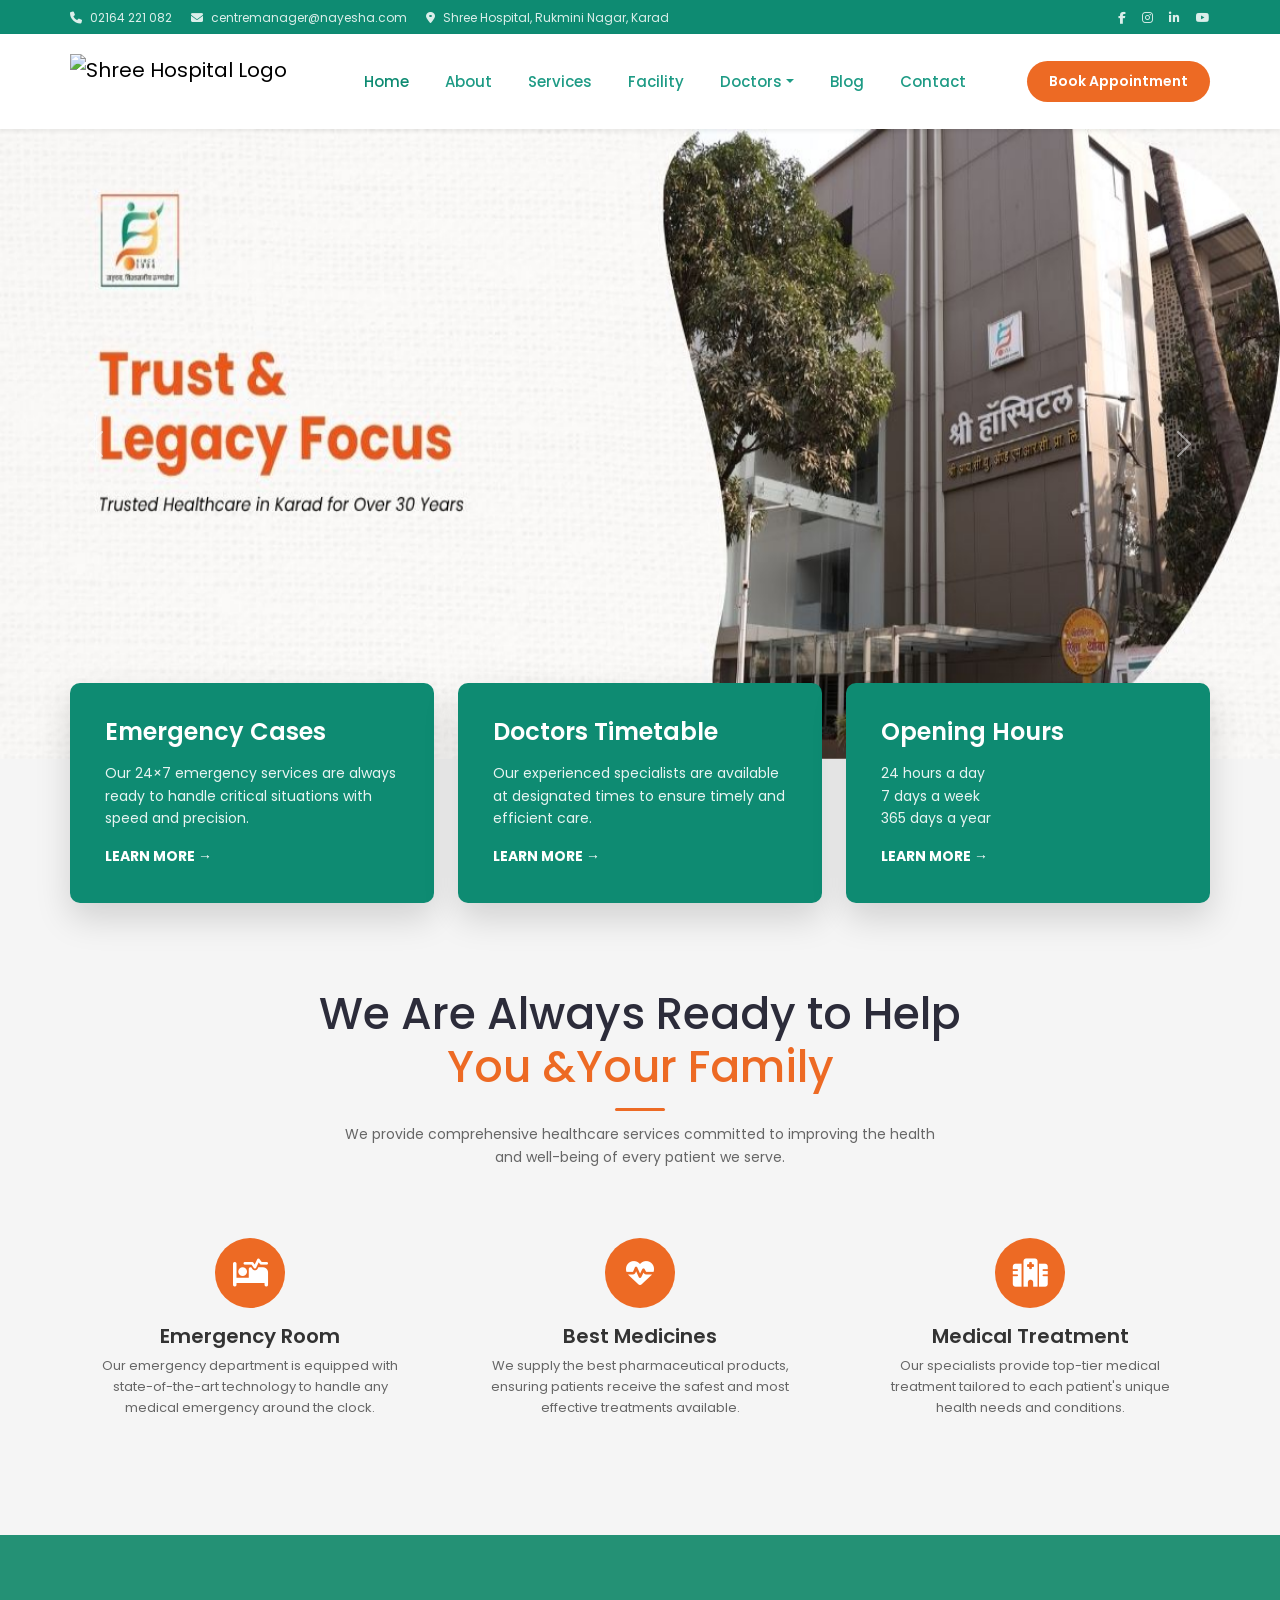
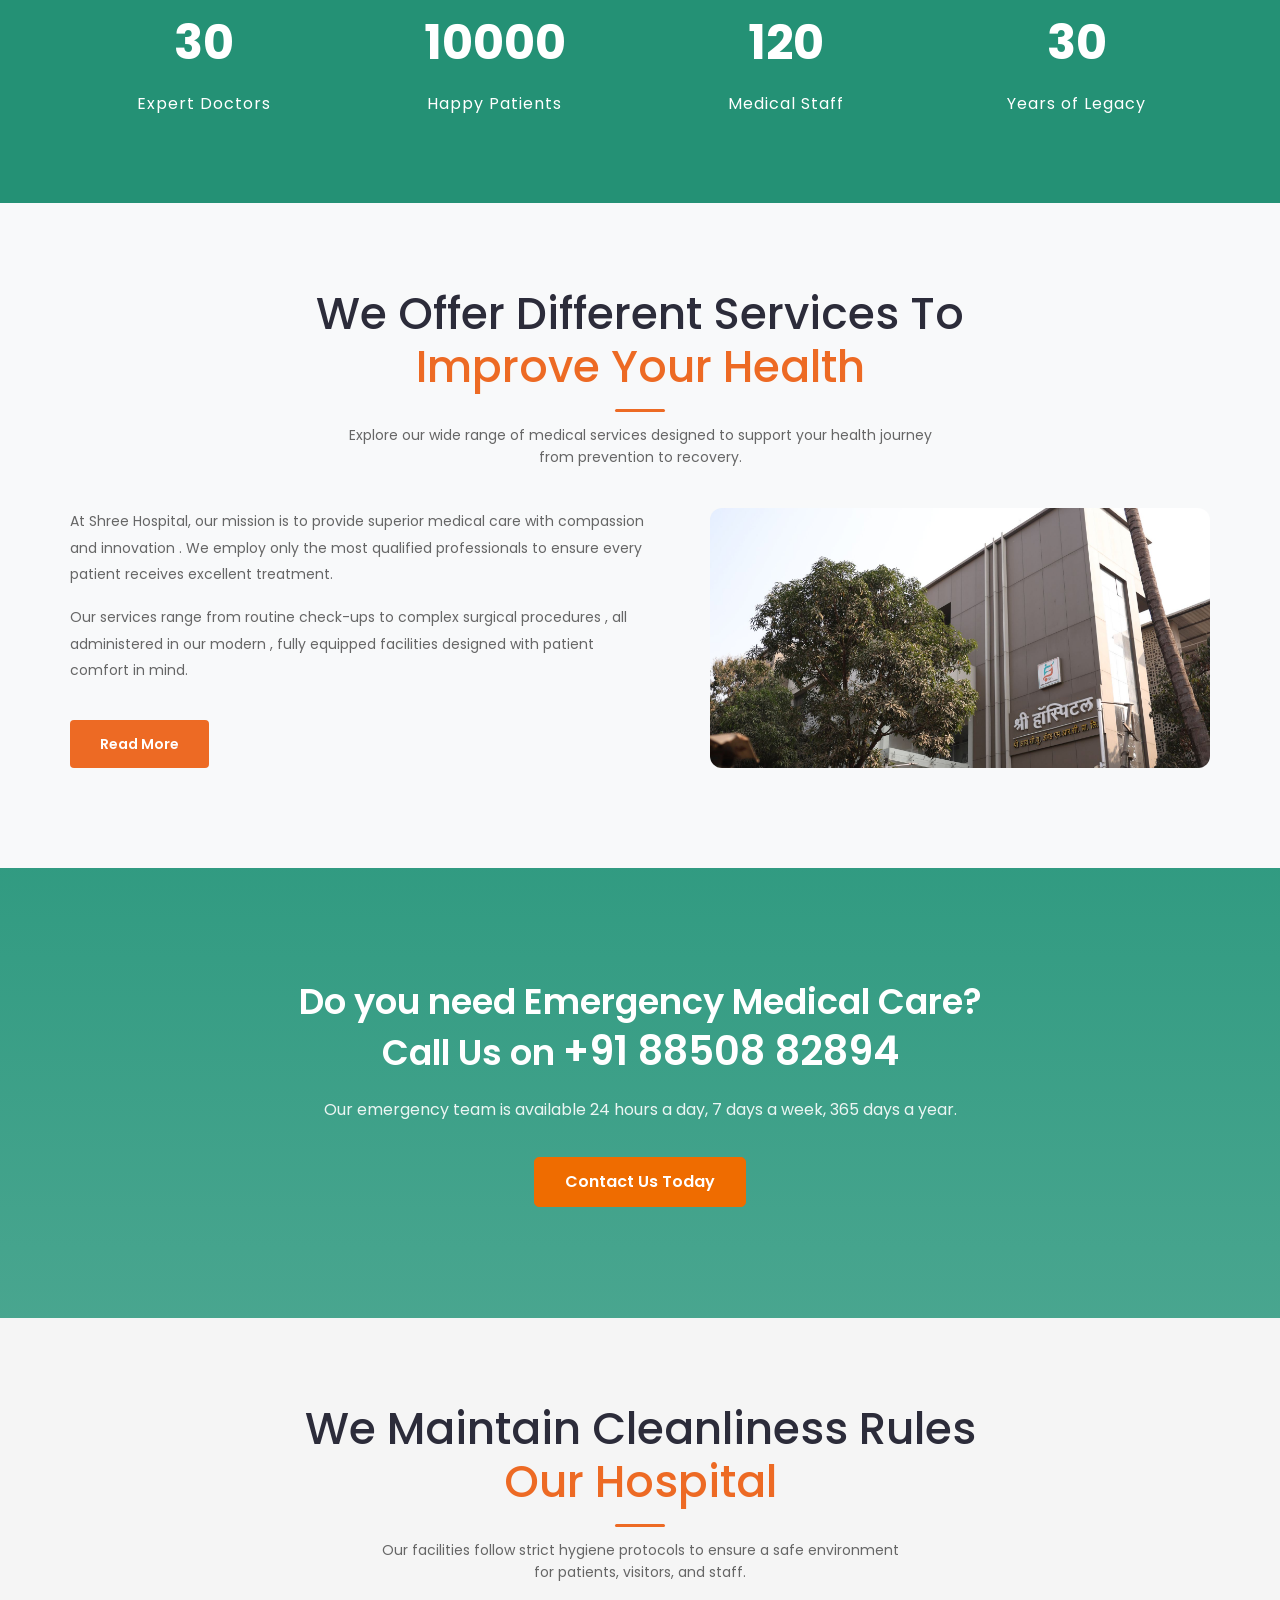
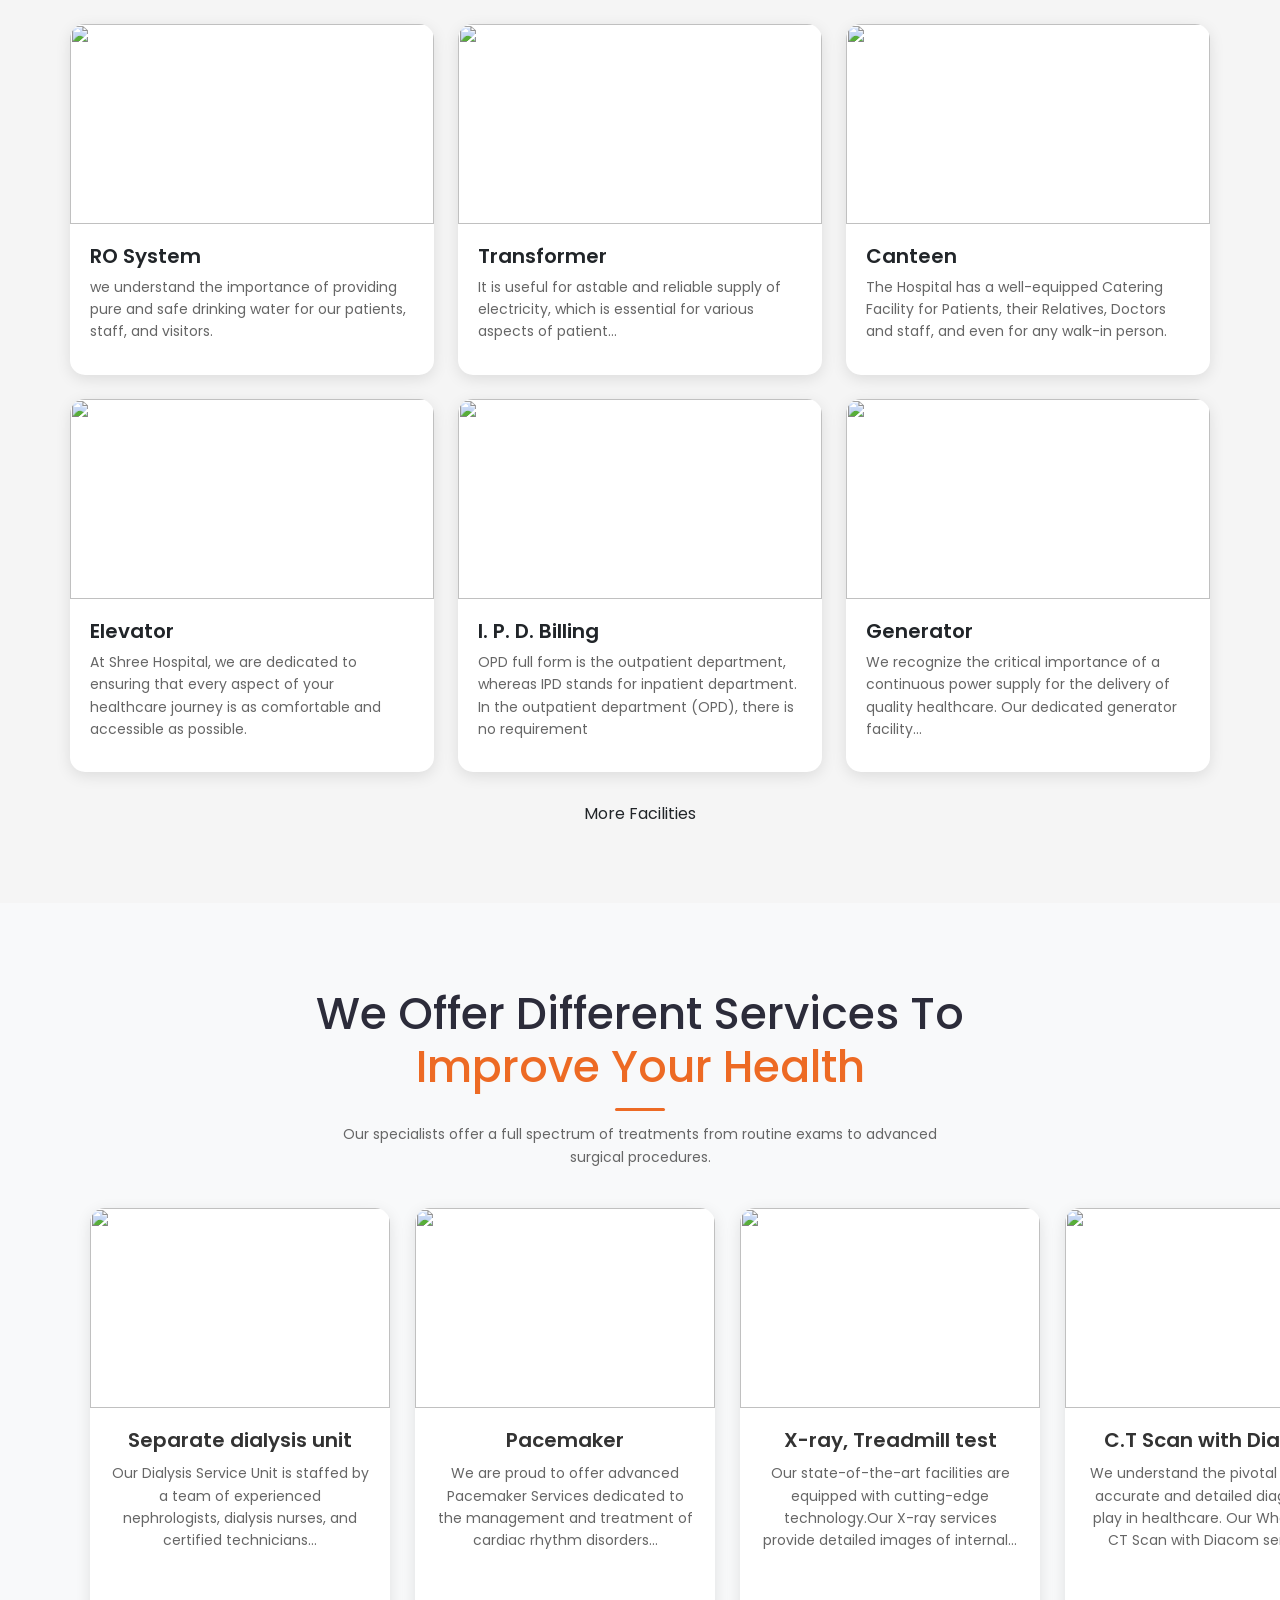
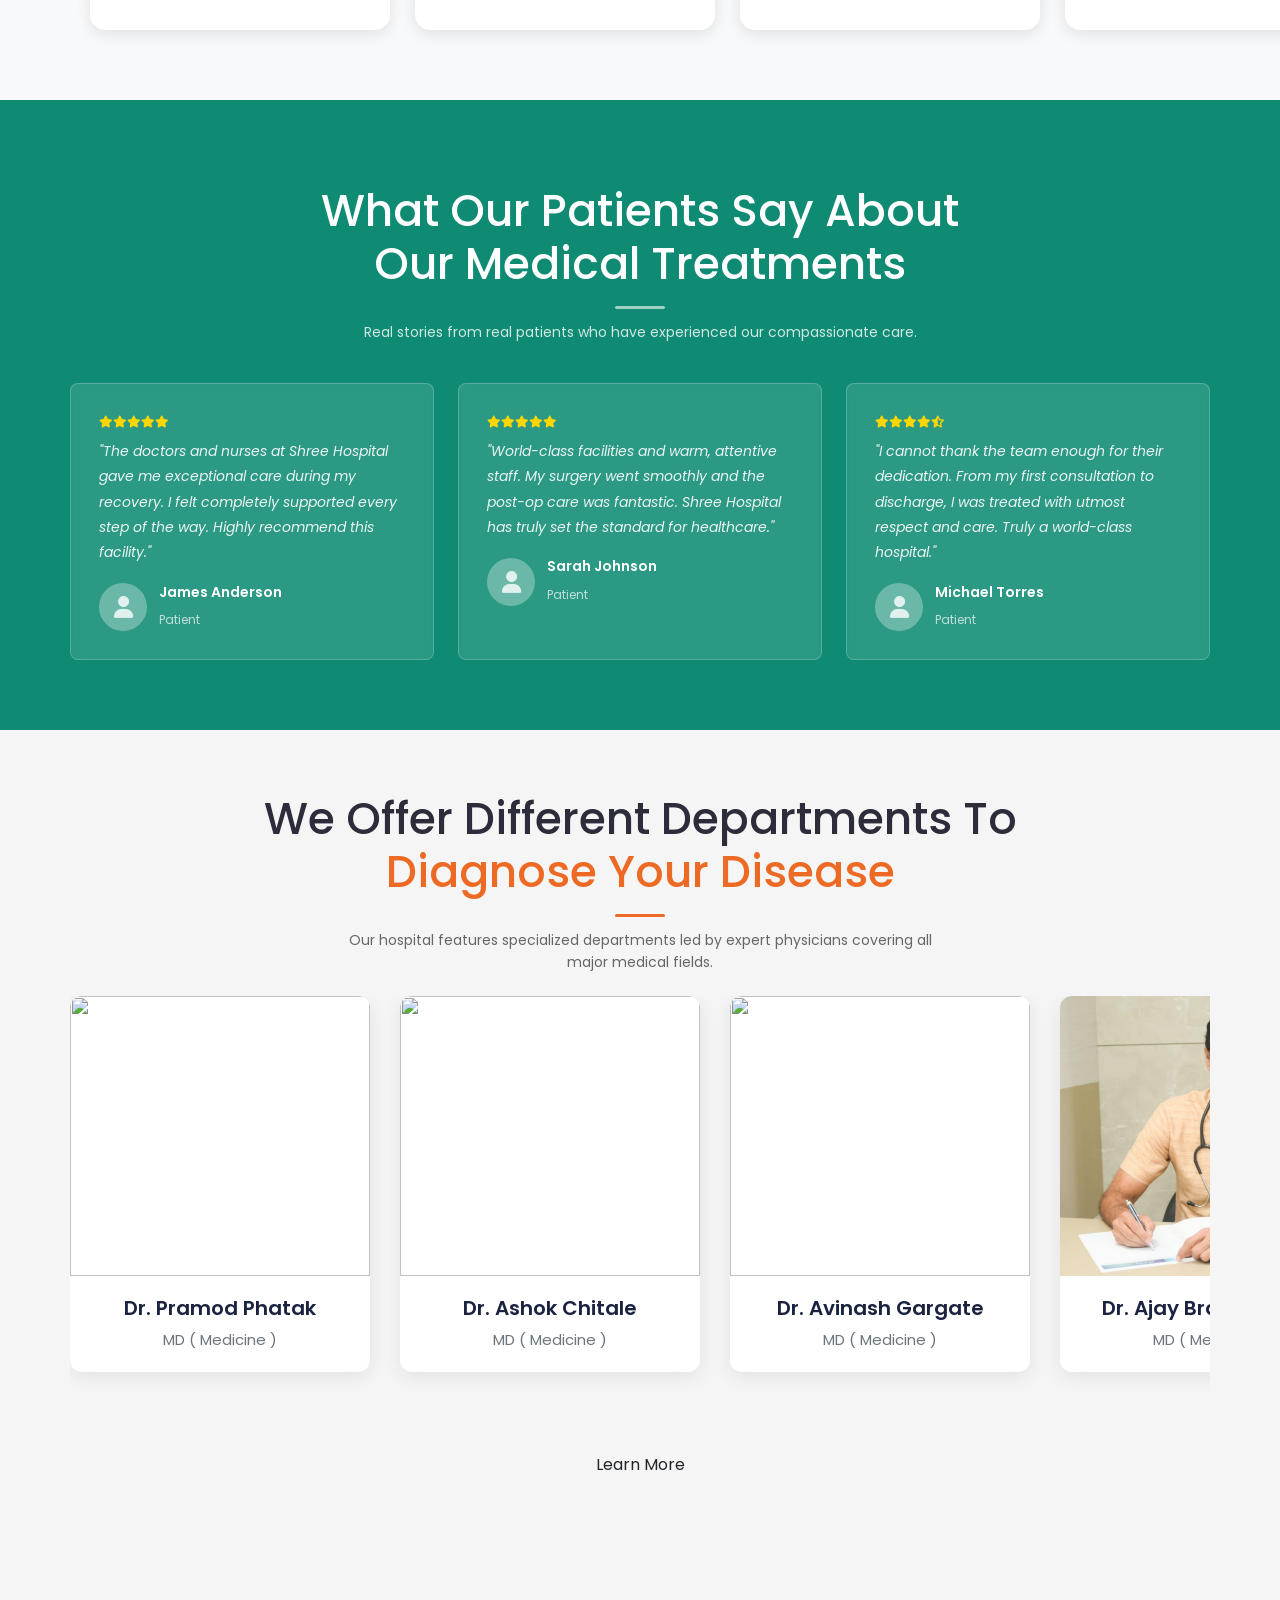
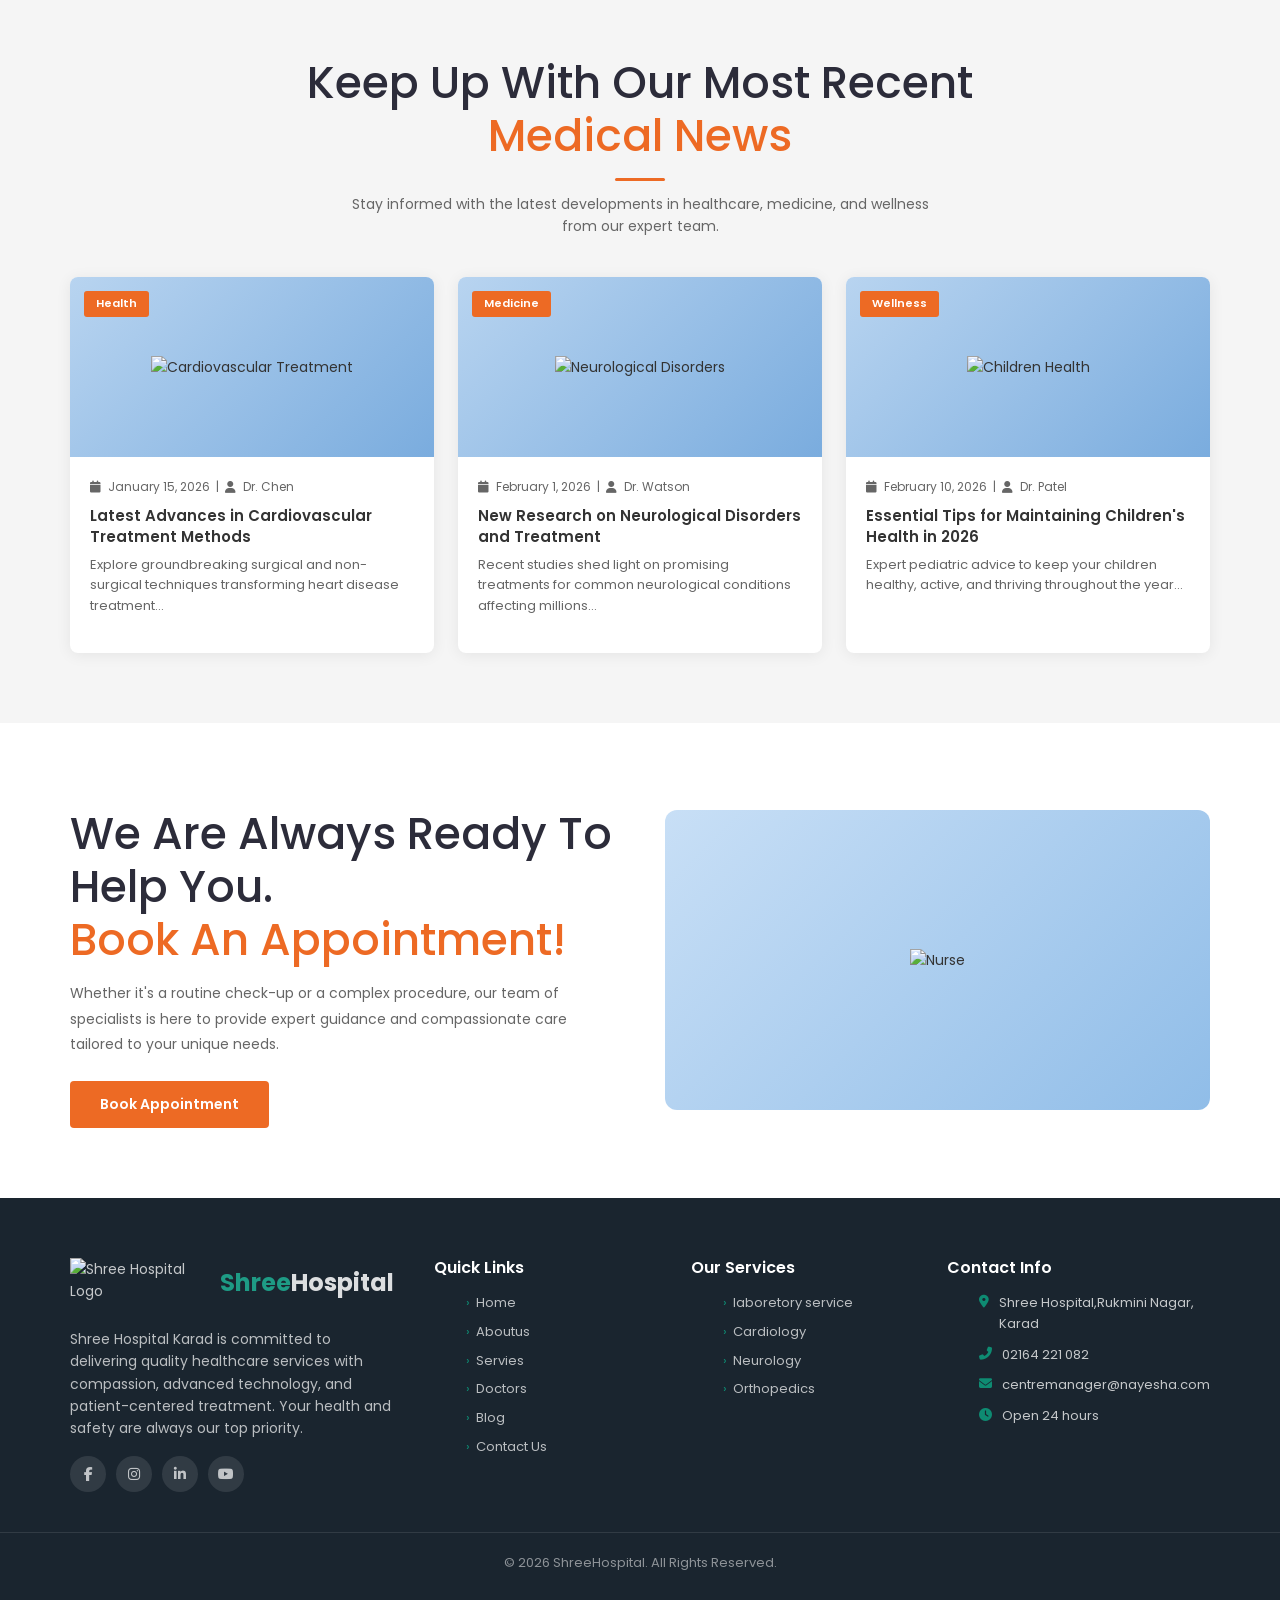
==== index.html @ 48bb55ca "Add files via upload" ====
﻿

<!DOCTYPE html>
<html lang="en">
<head>
<meta charset="UTF-8">
<meta name="viewport" content="width=device-width, initial-scale=1.0">
<title>Shree Hospital-karad</title>
<link href="https://fonts.googleapis.com/css2?family=Poppins:wght@300;400;500;600;700;800&display=swap" rel="stylesheet">
<link rel="stylesheet" href="https://cdnjs.cloudflare.com/ajax/libs/font-awesome/6.4.0/css/all.min.css">
<link href="https://cdn.jsdelivr.net/npm/bootstrap@5.3.2/dist/css/bootstrap.min.css" rel="stylesheet">
<link rel="stylesheet" href="navbar.css">
<style>
   *, *::before, *::after { box-sizing: border-box; margin: 0; padding: 0; }
  
  :root {
    --blue: #1e88e5;
    --blue-dark: #1565c0;
    --blue-light: #2196f3;
    --blue-pale: #e3f2fd;
    --text: #333;
    --text-light: #666;
    --white: #fff;
     --orange: #ed6a24;
    --green:#0e8b72;
  }

  body { 
   font-family: 'Poppins', sans-serif;  
    color: var(--text); 
    font-size: 14px;
     line-height: 1.6;
     }
  a {
     text-decoration: none; 
     color: inherit; 
    }
  img { 
    max-width: 100%;
     display: block; 
    }
  /* navbar styles in navbar.css */
  .container { 
    max-width: 1180px; 
    margin: 0 auto; 
    padding: 0 20px; 
  }
.hero-image img{
  width: 100%;
  max-width: 520px;
  display: block;
}

/* Responsive */
@media screen and (max-width: 600px) {
    nav { display: none; }
    .hero { font-size: 18px; }
  }
.carousel-caption{
    display: flex;
    justify-content: center;
    margin: 10px auto;
    top: 40%;
    left: 20%;

}
  /* ---- HERO ---- */
  .hero { 
    height: 90vh;
   /* background:url("WhatsApp Image 2026-02-20 at 1.02.39 PM.webp")center/cover no-repeat;;*/
    padding: 80px 0 0;
     overflow: hidden;
     
     }
  .hero .container {
     display: flex; 
     align-items: center;
      gap: 40px; 
    }
  .hero-text { 
    flex: 1; 
  }
  .hero-text h1 {
    
      font-size: 42px; 
      font-weight: 700;

       line-height: 1.2;
        color: #1a1a2e;
         margin-bottom: 16px;
         }
  .hero-text h1 span {
     color: #ed6a24;
     }
  .hero-text p { 
    color: var(--text-light);
     font-size: 15px;
      margin-bottom: 30px; 
      line-height: 1.8;
     }
  .hero-btns {
     display: flex;
      gap: 14px; 
    }
  .btn-primary {
     background: #ed6a24;
      color: var(--white); 
      padding: 13px 30px; 
      border-radius: 4px;
       
       font-weight: 600; 
       font-size: 14px; 
       transition: background 0.2s;
        display: inline-block;
       }
  .btn-primary:hover {
     background: #ed6a24;
     }
  .btn-outline {
     border: 2px solid #ed6a24;
      color: #ed6a24; 
      padding: 11px 28px; 
      border-radius: 4px; 
      
      font-weight: 600;
       font-size: 14px;
        transition: all 0.2s; 
        display: inline-block; 
      }
  .btn-outline:hover { 
    background:#ed6a24;
     color: var(--white);
     }
  .hero-image { 
    flex: 1;
     display: flex; 
     justify-content: flex-end;
      align-items: flex-end;
     }
  .hero-image img {
     height: 480px;
      object-fit: contain; 
    }

   /* Hero Service Cards */
  .hero-cards {
     display: grid;
      grid-template-columns: repeat(4, 1fr);
       gap: 0;
        margin-top: 40px; 
      }
  .hero-card {
     background: var(--white);
      padding: 25px 20px; 
      text-align: center;
       box-shadow: 0 2px 15px rgba(0,0,0,0.08); 
      }
  .hero-card:nth-child(odd) {
     background: #ed6a24;
     }
  .hero-card:nth-child(odd) h4, .hero-card:nth-child(odd) p {
     color: var(--white); 
    }
  .hero-card i { 
    font-size: 32px; 
    color:  #ed6a24;
     margin-bottom: 12px; 
    }
  .hero-card:nth-child(odd) i {
     color: var(--white);
     }
  .hero-card h4 { 
    
    font-size: 14px; 
    font-weight: 600; 
    color: var(--text); 
    margin-bottom: 6px;
   }

  .hero-card p {
     font-size: 12px;
      color: var(--text-light);
     }
     
 
/* FLOATING CARDS */
.floating-wrapper{
    margin-top: -100px;
    position: relative;
    z-index: 5;
}

.info-card{
    background:#0e8b72;
    color: #fff;
    padding: 35px;
    border-radius: 10px;
    box-shadow: 0 15px 35px rgba(0,0,0,0.15);
    transition: 0.4s ease;
}

.info-card h4{
    font-weight: 600;
    margin-bottom: 15px;
}

.info-card p{
    font-size: 14px;
    opacity: 0.9;
}

.info-card:hover{
    transform: translateY(-15px);
    box-shadow: 0 25px 45px rgba(0,0,0,0.25);
}

/* Responsive */
@media screen and(max-width:600px){
    .hero-img{
        position: relative;
        height: auto;
        max-width: 90%;
        margin-top: 40px;
    }
    .floating-wrapper{
        margin-top: 40px;
    }
}


     /*welcome*/
     body {
    
    background: #f4f6f9;
}

.welcome-section {
    padding: 80px 0;
}

/* Heading */
.welcome-title {
    font-size: 42px;
    font-weight: 700;
    line-height: 1.2;
}

/* Text */
.welcome-text {
    font-size: 16px;
    color:33333px;
    line-height: 1.8;
}

/* Service Box */
.service-box {
    background: linear-gradient( #ed6a24);
    padding: 35px 15px;
    border-radius: 18px;
    color: #fff;
    transition: 0.3s;
    height: 100%;
}

.service-box i {
    font-size: 40px;
    margin-bottom: 15px;
}

.service-box p {
    margin: 0;
    font-weight: 600;
    font-size: 18px;
}

.service-box:hover {
    transform: translateY(-8px);
    box-shadow: 0 15px 35px rgba(0,0,0,0.15);
}

/* Responsive */
@media  screen and (max-width: 600px) {
    .welcome-title {
        font-size: 18px;
        margin-bottom: 20px;
    }
}

  /* ---- SECTION TITLES ---- */
  .section { 
    padding: 70px 0; 
  }
  .section-title { 
    text-align: center;
     margin-bottom: 40px; 
    }
  .section-title h2 {
    
       font-size: 44px;
  margin: 15px 0;
  color: #2c2c3a;
  font-family: 'Poppins', sans-serif;
     }
  .section-title h2 span {
     color: #ed6a24; 
    }
  .section-title p { 
    color: var(--text-light);
     font-size: 14px;
      max-width: 600px; 
      margin: 0 auto;
     }
  .section-title .divider { 
    width: 50px; 
    height: 3px;
     background:  #ed6a24;
      margin: 12px auto;
       border-radius: 2px; 
      }
/* Responsive */
@media  screen and (max-width: 600px) {
    .section-title {
        font-size: 18px;
        margin-bottom: 20px;
    }
}
  /* ---- ABOUT / HELP SECTION ---- */
  .help-grid {
     display: grid;
      grid-template-columns: repeat(3, 1fr);
       gap: 30px; 
      }
  .help-item { 
    text-align: center;
     padding: 30px 20px;
     }
  .help-item .icon-box {
     width: 70px; 
     height: 70px;
      background: #ed6a24;
       border-radius: 50%; 
       
       display: flex;
        align-items: center;
         justify-content: center; 
         margin: 0 auto 16px;
         }
  .help-item .icon-box i { 
    font-size: 28px;
     color: var(--white);
     }
  .help-item h5 { 
   
     font-size: 20px; 
     font-weight: 600;
      margin-bottom: 8px;
     }
  .help-item p {
     color: var(--text-light); 
     font-size: 13px; 
    }
/* Responsive */
@media  screen and (max-width: 600px) {
    .help-grid {
        font-size: 18px;
        margin-bottom: 20px;
    }
}
  /* ---- STATS BAR ---- */
  .stats-bar {
     background: #0e8b72;
      padding: 40px 0; 
    }
  .stats-grid {
     display: grid; 
     grid-template-columns: repeat(4, 1fr);
      gap: 20px; 
      text-align: center;
     }
  .stat-item { 
    border-right: 1px solid rgba(255,255,255,0.2);
   }
  .stat-item:last-child {
     border-right: none;
     }
  .stat-item h3 {
    
      font-size: 36px; 
      font-weight: 700;
       color: var(--white);
       }
  .stat-item p {
     color: rgba(255,255,255,0.85); 
     font-size: 14px;
     }
  .stat-item i { 
    font-size: 24px;
     color: rgba(255,255,255,0.7);
      margin-bottom: 8px; 
    }
/* Responsive */
@media  screen and (max-width: 600px) {
    .stats-bar {
        font-size: 18px;
        margin-bottom: 20px;
    }
}
  /* ---- SERVICES ---- */
  .services-grid { 
    display: grid;
     grid-template-columns: repeat(3, 1fr); 
     gap: 24px;
     }
  .service-card {
     background: var(--white);
      border-radius: 8px;
       overflow: hidden;
        box-shadow: 0 3px 20px rgba(0,0,0,0.08);
         transition: transform 0.3s, box-shadow 0.3s;
         }
  .service-card:hover {
     transform: translateY(-5px); 
     box-shadow: 0 8px 30px rgba(30,136,229,0.2);
     }
  .service-card .card-img {
     height: 180px; 
     background: linear-gradient(135deg, #c8dff6, #90bde8);
      display: flex;
       align-items: center; 
       justify-content: center;
        overflow: hidden; 
      }
  .service-card .card-img i {
     font-size: 60px;
      color: rgba(255,255,255,0.7); 
    }
  .service-card .card-body { 
    padding: 20px; 
  }
  .service-card h5 {
    
      font-size: 20px;
       font-weight: 600; 
       margin-bottom: 8px;
       }
  .service-card p {
     color: var(--text-light);
      font-size: 14px; 
      margin-bottom: 12px;
     }
  .service-card a.read-more {
     color: #ed6a24;
      font-size: 13px; 
      font-weight: 600;
     }
  .service-card a.read-more:hover {
     text-decoration: underline;
     }
 /* The Main Banner Container */
        .medical-banner {
            position: relative;
            width: 100%;
            height: 50vh; /* Increased height for better image visibility */
            min-height: 250px;
            
            /* Background Image with a Teal Overlay */
            /* We use a linear-gradient to ensure white text is readable against the photo */
            background: linear-gradient(rgba(15, 139, 109, 0.85), rgba(15, 139, 109, 0.75)), 
                        url('https://images.unsplash.com/photo-1551076805-e1869033e561?ixlib=rb-4.0.3&auto=format&fit=crop&w=1920&q=80');
            
            background-size: cover;
            background-position: center;
            background-repeat: no-repeat;
            
            color: #ffffff;
            display: flex;
            align-items: center;
            justify-content: center;
            text-align: center;
        }

        /* Styling the Text Content */
        .banner-content {
            padding: 2rem;
            max-width: 900px; /* Limits content width for better readability */
            z-index: 10;
        }

        .main-headline {
            font-size: 2.2rem;
            font-weight: 600;
            line-height: 1.3;
            margin-bottom: 20px;
        }

        .phone-number {
            font-size: 2.5rem;
            font-weight: 600;
            margin-bottom: 10px;
        }

        .sub-text {
            font-size: 1rem;
            font-weight: 400;
            margin-bottom: 35px;
            opacity: 0.9;
        }

        /* The Prominent Orange CTA Button */
        .cta-button {
            background-color: #ef6c00; /* Vibrant Orange */
            border-color: #ef6c00;
            color: #ffffff;
            font-weight: 600;
            font-size: 1rem;
            padding: 12px 30px;
            border-radius: 5px;
           
            text-decoration: none; /* Remove underline */
            transition: background-color 0.2s;
        }

        .cta-button:hover {
            background-color: #e65100; /* Darker orange on hover */
            color: #ffffff;
        }

        /* Responsiveness: Adjust typography and layout for smaller screens */
        @media (max-width: 768px) {
            .medical-banner {
                height: auto;
                padding: 40px 0;
            }
            .main-headline {
                font-size: 1.6rem;
            }
            .phone-number {
                font-size: 1.8rem;
            }
            .sub-text {
                font-size: 0.9rem;
                margin-bottom: 25px;
            }
        }
  /* ---- CLEANLINESS / GALLERY ---- */
  .gallery-grid {
     display: grid;
      grid-template-columns: repeat(4, 1fr);
       gap: 16px;
       }
  .gallery-item {
     border-radius: 8px;
      overflow: hidden; 
      height: 200px; 
      background: linear-gradient(135deg, #b8d4f0, #7aacde);
       position: relative; 
       display: flex; 
       align-items: center; 
       justify-content: center;
       }
  .gallery-item i {
     font-size: 50px;
      color: rgba(255,255,255,0.6);
     }
  .gallery-item .overlay {
     position: absolute;
      inset: 0;
       background: #ed6a24;
        opacity: 0; 
        transition: 0.3s; 
        display: flex;
         align-items: center;
          justify-content: center; 
        }
  
/* Responsive */
@media  screen and (max-width: 600px) {
    .gallery-grid {
        font-size: 18px;
        margin-bottom: 20px;
    }
}
  /* ---- TREATMENTS ---- */
  .treatments-grid {
     display: grid; 
     grid-template-columns: repeat(3, 1fr);
      gap: 24px;
     }
  .treatment-card {
     display: flex;
      gap: 16px; 
      padding: 24px;
       background: var(--white);
        border-radius: 8px; 
        box-shadow: 0 2px 15px rgba(0,0,0,0.06); 
        align-items: flex-start; 
        transition: box-shadow 0.3s;
       }
  .treatment-card:hover {
     box-shadow: 0 6px 25px rgba(30,136,229,0.15); 
    
    }
  .treatment-card .t-icon {
     width: 54px;
      height: 54px;
       background: #ed6a24;
        border-radius: 50%; 
        display: flex; 
        align-items: center; 
        justify-content: center; 
        flex-shrink: 0; 
      }
  .treatment-card .t-icon i {
     font-size: 22px; 
     color:var(--white);
     }
  .treatment-card h4 {
    
      font-size: 16px; 
      font-weight: 600;
       margin-bottom: 6px; 
      }
  .treatment-card p { 
    color: var(--text-light); 
    font-size: 13px;
   }
   /* Responsive */
@media  screen and (max-width: 600px) {
    .treatments-grid {
        font-size: 18px;
        margin-bottom: 20px;
    }
}

  /* ---- TESTIMONIALS ---- */
  .testimonials {
     background: url("data:image/svg+xml,%3Csvg xmlns='http://www.w3.org/2000/svg' width='100%25' height='100%25'%3E%3Crect fill='%231e88e5' width='100%25' height='100%25'/%3E%3C/svg%3E") center/cover; 
     padding: 70px 0; 
     position: relative;
     }
  .testimonials::before { 
    content: '';
     position: absolute;
      inset: 0; 
      background:#0e8b72; 
    }
  .testimonials .container {
     position: relative;
      z-index: 1; 
    }
  .testimonials .section-title h2 {
     color: var(--white); 
    }
  .testimonials .section-title p { 
    color: rgba(255,255,255,0.8);
   }
  .testimonials .divider {
     background: rgba(255,255,255,0.6);
     }
  .testi-grid {
     display: grid; 
     grid-template-columns: repeat(3, 1fr); 
     gap: 24px;
     }
  .testi-card { background: rgba(255,255,255,0.12);
     border-radius: 8px;
      padding: 28px; 
      backdrop-filter: blur(6px);
       border: 1px solid rgba(255,255,255,0.2);
       }
  .testi-card p {
     color: rgba(255,255,255,0.9);
      font-size: 14px;
       font-style: italic;
        margin-bottom: 18px; 
        line-height: 1.8;
       }
  .testi-author { 
    display: flex; 
    align-items: center; 
    gap: 12px; 
  }
  .testi-author .avatar {
     width: 48px; 
     height: 48px; 
     border-radius: 50%; 
     background: rgba(255,255,255,0.3); 
     display: flex;
      align-items: center;
       justify-content: center;
       }
  .testi-author .avatar i {
     font-size: 22px; 
     color: rgba(255,255,255,0.8); 
    }
  .testi-author h5 { 
    
     color: var(--white);
      font-size: 14px;
       font-weight: 600; 
      }
  .testi-author span {
     color: rgba(255,255,255,0.7); 
     font-size: 12px; 
    }
  .stars {
     color: #ffd700; 
     font-size: 12px; 
     margin-bottom: 8px; 
    }

  /* ---- DEPARTMENTS ---- 
  .dept-grid {
     display: grid; 
     grid-template-columns: 1.5fr 1fr;
      gap: 40px; 
      align-items: center; 
    }
  .dept-list {
     display: grid; 
     grid-template-columns: repeat(2, 1fr);
      gap: 16px; 
    }
  .dept-item {
     display: flex; 
     align-items: center;
      gap: 12px; 
      padding: 16px;
       background: var(--white); 
       border-radius: 8px; 
       box-shadow: 0 2px 12px rgba(0,0,0,0.06);
       }
  .dept-item i {
     font-size: 20px;
      color: #ed6a24; 
    }
  .dept-item span { 
    font-family: 'Poppins', sans-serif;
     font-size: 13px;
      font-weight: 600; 
    }
  .dept-img { 
    border-radius: 12px;
     overflow: hidden;
      height: 350px; 
      width: 350px;
      background: linear-gradient(135deg, #b8d4f0, #7aacde); 
      display: flex;
       align-items: center; 
       justify-content: center;
       }
  .dept-img i {
     font-size: 100px; 
     color: rgba(255,255,255,0.6)
     ; }*/

  

  /* ---- BLOG ---- */
  .blog-grid { 
    display: grid; 
    grid-template-columns: repeat(3, 1fr);
     gap: 24px; 
    }
  .blog-card { 
    background: var(--white); 
    border-radius: 8px; 
    overflow: hidden; 
    box-shadow: 0 2px 15px rgba(0,0,0,0.07); 
  }
  .blog-card .blog-img { 
    height: 180px;
     background: linear-gradient(135deg, #b8d4f0, #7aacde); 
     display: flex; 
     align-items: center; 
     justify-content: center; 
     position: relative; 
    }
  .blog-card .blog-img i {
     font-size: 50px; 
     color: rgba(255,255,255,0.6); 
    }
  .blog-card .blog-tag {
     position: absolute;
      top: 14px; 
      left: 14px; 
      background: #ed6a24; 
      color: var(--white); 
      padding: 4px 12px; 
      border-radius: 3px; 
      font-size: 11px; 
      font-weight: 600; 
    }
  .blog-card .blog-body {
     padding: 20px; 
    }
  .blog-card .meta {
     font-size: 12px;
      color: var(--text-light);
       margin-bottom: 8px;
       }
  .blog-card .meta i {
    
    margin-right: 4px;
   }
  .blog-card h4 {
     
     font-size: 15px;
      font-weight: 600; 
      margin-bottom: 8px;
       line-height: 1.4;
     }
  .blog-card p {
     color: var(--text-light);
      font-size: 13px; 
    }

  /* ---- PARTNERS ---- */
  .partners { 
    background: #f8fbff;
     padding: 50px 0; 
    }
  .partners-grid {
     display: grid; 
     grid-template-columns: repeat(5, 1fr); 
     gap: 20px;
      align-items: center;
     }
  .partner-logo {
   
     height: 60px; 
     background: var(--white);
      border-radius: 6px; 
      display: flex;
       align-items: center;
        justify-content: center; 
        
         font-weight: 700; 
         font-size: 18px;
          color: #aaa; 
          box-shadow: 0 2px 10px rgba(0,0,0,0.06);
           transition: color 0.2s;
           }
  .partner-logo:hover {
     color: #ed6a24; 
    }

  /* ---- APPOINTMENT CTA ---- */
  .appointment-cta { 
    padding: 70px 0; 
    background: var(--white);
   }
  .appointment-cta .cta-flex { 
    display: grid; 
    grid-template-columns: 1fr 1fr;
     gap: 50px;
      align-items: center;
     }
  .cta-left h2 {
    
       font-size: 44px;
  margin: 15px 0;
  color: #2c2c3a;
  font-family: 'Poppins', sans-serif;
     }
  .cta-left h2 span {
     color: #ed6a24;
     }
  .cta-left p {
     color: var(--text-light);
      font-size: 14px;
       line-height: 1.8; 
       margin-bottom: 24px;
       }
  .cta-img {
     height: 300px; 
     background: linear-gradient(135deg, #c8dff6, #90bde8);
      border-radius: 12px; 
      display: flex; 
      align-items: center; 
      justify-content: center;
     }
  .cta-img i {
     font-size: 100px; 
     color: rgba(255,255,255,0.7);
     }
     .cta-flex .btn {
     background: #ed6a24;
      color: var(--white); 
      padding: 13px 30px; 
      border-radius: 4px;
       
       font-weight: 600; 
       font-size: 14px; 
       transition: background 0.2s;
        display: inline-block;
       }
  .cta-flex .btn:hover {
     background: #ed6a24;
     }

  /* ---- APPOINTMENT FORM ---- */
  .appointment-form { 
    background: #0e8b72; 
    padding: 60px 0;
   }
  .appt-form { 
    background: var(--white); 
    border-radius: 10px; 
    padding: 40px;
     box-shadow: 0 4px 25px rgba(0,0,0,0.08); 
    }
  .appt-form h3 { 
    
    font-size: 22px;
     font-weight: 700; 
     margin-bottom: 24px; 
     text-align: center; 
    }
  .form-row { 
    display: grid;
     grid-template-columns: repeat(3, 1fr); 
     gap: 16px;
      margin-bottom: 16px; }

  .form-group label {
     display: block; 
     font-size: 13px; 
     font-weight: 600;
      color: var(--text); 
      margin-bottom: 6px;
     }
  .form-group input, .form-group select, .form-group textarea {
     width: 100%; 
     padding: 10px 14px;
      border: 1px solid #ddd;
       border-radius: 4px; 
       font-size: 13px; 
       outline: none;
        transition: border-color 0.2s;
         font-family: inherit;
         }
  .form-group input:focus, .form-group select:focus { 
    border-color: #0e8b72; 
  }
  .form-group textarea {
     height: 100px;
      resize: vertical;
     }
  .form-submit {
     text-align: center;
      margin-top: 20px;
     }

  /* ---- FOOTER ---- */
  .footer {
     background: #1a252f;
      color: rgba(255,255,255,0.75);
       padding: 60px 0 0; }

  .footer-grid { 
    display: grid;
     grid-template-columns: 1.5fr 1fr 1fr 1.2fr; 
     gap: 40px;
      margin-bottom: 40px; }

  .footer h4 {
     font-family: 'Poppins', sans-serif;
      font-size: 16px; 
      font-weight: 600; 
      color: var(--white); 
      margin-bottom: 16px; 
    }
  .footer p {
     font-size: 13px;
      line-height: 1.8; 
    }
  .footer-links { 
    list-style: none;
   }
  .footer-links li 
  { margin-bottom: 8px;
   }
  .footer-links a { 
    font-size: 13px;
     color: rgba(255,255,255,0.7);
      transition: color 0.2s; 
      display: flex; 
      align-items: center; 
      gap: 6px; 
    }
  .footer-links a::before { 
    content: '›'; 
    color:#0e8b72;
   }
  .footer-links a:hover { 
    color: #0e8b72; 
  }
  .footer-contact li {
     display: flex; 
     gap: 10px; 
     margin-bottom: 10px;
      font-size: 13px;
       align-items: flex-start;
       }
  .footer-contact li i { 
    color: #0e8b72;
    margin-top: 2px; 
  }
  .footer .social-links {
     display: flex;
      gap: 10px;
       margin-top: 16px;
       }
  .footer .social-links a { 
    width: 36px; 
    height: 36px;
     border-radius: 50%; 
     background: rgba(255,255,255,0.1); 
     display: flex; 
     align-items: center;
      justify-content: center;
       color: rgba(255,255,255,0.7); 
       transition: all 0.2s; 
      }
  .footer .social-links a:hover {
     background:#0e8b72;
      color: var(--white); 
    }
  .footer-bottom {
     border-top: 1px solid rgba(255,255,255,0.1); 
     padding: 18px 0;
      text-align: center; 
      font-size: 13px; 
      color: rgba(255,255,255,0.5); 
    }

  /* Section backgrounds */
  .bg-light { background: #f8fbff; }
</style>
</head>
<body>

<!-- TOP BAR -->
<div class="topbar">
  <div class="container">
    <div>
      <span><i class="fas fa-phone"></i> 02164 221 082</span>
      <span><i class="fas fa-envelope"></i> centremanager@nayesha.com</span>
      <span><i class="fas fa-map-marker-alt"></i> Shree Hospital, Rukmini Nagar, Karad</span>
    </div>
    <div class="top-right">
      <a href="https://www.facebook.com/people/Shree-Hospital-Karad/61587661328336/" aria-label="Facebook"><i class="fab fa-facebook-f"></i></a>
      <a href="https://www.instagram.com/shreehospitalkarad/" aria-label="Instagram"><i class="fab fa-instagram"></i></a>
      <a href="https://www.linkedin.com/company/shree-hospital-karad/" aria-label="LinkedIn"><i class="fab fa-linkedin-in"></i></a>
      <a href="#" aria-label="YouTube"><i class="fab fa-youtube"></i></a>
    </div>
  </div>
</div>

<!-- NAVBAR -->
<nav class="navbar navbar-expand-lg navbar-light bg-white shadow-sm sticky-top">
  <div class="container">
    <a class="navbar-brand" href="index.html">
      <img src="https://www.shreehospitalkarad.com/assets/img/Logo_Final_2.png" class="logo" alt="Shree Hospital Logo">
    </a>
    <button class="navbar-toggler" type="button" data-bs-toggle="collapse" data-bs-target="#navbarNav" aria-controls="navbarNav" aria-expanded="false" aria-label="Toggle navigation">
      <span class="navbar-toggler-icon"></span>
    </button>
    <div class="collapse navbar-collapse justify-content-center" id="navbarNav">
      <ul class="navbar-nav">
        <li class="nav-item"><a class="nav-link active" href="index.html">Home</a></li>
        <li class="nav-item"><a class="nav-link " href="aboutus.html">About</a></li>
        <li class="nav-item"><a class="nav-link " href="servies.html">Services</a></li>
        <li class="nav-item"><a class="nav-link " href="facility.html">Facility</a></li>
        <li class="nav-item dropdown">
          <a class="nav-link dropdown-toggle " href="#" role="button" data-bs-toggle="dropdown">Doctors</a>
          <ul class="dropdown-menu">
            <li><a class="dropdown-item" href="doctor.html">Our Director</a></li>
            <li><a class="dropdown-item" href="associator.html">Our Associates</a></li>
          </ul>
        </li>
        <li class="nav-item"><a class="nav-link " href="blog.html">Blog</a></li>
        <li class="nav-item"><a class="nav-link " href="contact-us.html">Contact</a></li>
      </ul>
    </div>
    <a href="appointment.html" class="btn appointment-btn">Book Appointment</a>
  </div>
</nav>
</style>
<!-- HERO
<section class="hero">
  <div class="container">-->
    <!---silde-->
<div id="carouselExampleInterval" class="carousel slide" data-ride="carousel" style="height: 70vh;">
  <div class="carousel-inner" style="height: 100%;">
    <div class="carousel-item active text-center" data-interval="3000" style="height: 100%;">
      <img src="WhatsApp Image 2026-03-31 at 1.52.36 PM.jpeg" class="d-block w-100 h-100" alt="...">
     
    </div>
    <div class="carousel-item" data-interval="2000" style="height: 100%;">
      <img src="WhatsApp Image 2026-03-30 at 3.56.20 PM.jpeg" class="d-block w-100 h-100" alt="...">
      
    </div>
    
  </div>
  <button class="carousel-control-prev" type="button" data-target="#carouselExampleInterval" data-slide="prev">
    <span class="carousel-control-prev-icon" aria-hidden="true"></span>
    <span class="sr-only">Previous</span>
  </button>
  <button class="carousel-control-next" type="button" data-target="#carouselExampleInterval" data-slide="next">
    <span class="carousel-control-next-icon" aria-hidden="true"></span>
    <span class="sr-only">Next</span>
  </button>
</div>


    <!--announcement
    <style>

.announcement-bar {
    background: #159a80;
    color: #fff;
    overflow: hidden;
    white-space: nowrap;
    padding: 12px 0;
}

.ticker {
    display: inline-block;
    padding-left: 100%;
    animation: tickerMove 18s linear infinite;
}

.ticker p {
    display: inline-block;
    margin: 0;
    font-size: 16px;
    font-family: 'Poppins', sans-serif;
}

.highlight {
    font-weight: bold;
}

/* Animation */
@keyframes tickerMove {
    0% {
        transform: translateX(0);
    }
    100% {
        transform: translateX(-100%);
    }
}

/* Pause on Hover */
.announcement-bar:hover .ticker {
    animation-play-state: paused;
}
    </style>
announcement
     <div class="announcement-bar">
    <div class="ticker">
        <p>
            Stay <strong>ALERT</strong>, Stay <strong>SAFE!</strong> |
            Shree Hospital Wishes you Happy & Healthy Life -
            <span class="highlight">Important Announcement</span>
        </p>
    </div>
</div>
  
   <style>
        .section-title h2{
           font-family:'monserrat', sans-serif;;
        }

        .divider p{
           font-family: 'open sans', sans-serif;
        }
        .help-item h4{
             font-family:'monserrat', sans-serif;
          }
          .help-item p{
            font-family: 'open sans', sans-serif;
          }
      </style>-->

<!-- FLOATING CARDS -->
<div class="container floating-wrapper">
    <div class="row g-4">

        <div class="col-md-4">
            <div class="info-card">
              
                <h4>Emergency Cases</h4>
                <p>
                    Our 24×7 emergency services are always ready to handle critical situations with speed and precision.
                </p>
                <strong>LEARN MORE →</strong>
            </div>
        </div>

        <div class="col-md-4">
            <div class="info-card">
               
                <h4>Doctors Timetable
</h4>
                <p>
                    Our experienced specialists are available at designated times to ensure timely and efficient care.

                </p>
                <strong>LEARN MORE →</strong>
            </div>
        </div>

        <div class="col-md-4">
            <div class="info-card">
                
                <h4>Opening Hours</h4>
                <p>
                    24 hours a day<br> 7 days a week<br> 365 days a year</p>
                <strong>LEARN MORE →</strong>
            </div>
        </div>

    </div>
</div>

<!-- ALWAYS READY TO HELP -->
<section class="section">
  <div class="container">
    <div class="section-title">
      <h2>We Are Always Ready to Help<br><span>You &amp;Your Family</span> </h2>
      <div class="divider"></div>
      
      <p>We provide comprehensive healthcare services committed to improving the health and well-being of every patient we serve.</p>
    </div>
    <div class="help-grid">
      <div class="help-item">

        <div class="icon-box"><i class="fas fa-procedures"></i></div>
        <h5>Emergency Room</h5>
        <p>Our emergency department is equipped with state-of-the-art technology to handle any medical emergency around the clock.</p>
      </div>
      <div class="help-item">
        <div class="icon-box"><i class="fas fa-heartbeat"></i></div>
        <h5>Best Medicines</h5>
        <p>We supply the best pharmaceutical products, ensuring patients receive the safest and most effective treatments available.</p>
      </div>
      <div class="help-item">
        <div class="icon-box"><i class="fas fa-hospital"></i></div>
        <h5>Medical Treatment</h5>
        <p>Our specialists provide top-tier medical treatment tailored to each patient's unique health needs and conditions.</p>
      </div>
    </div>
  </div>
</section>

<!--fun fact-->
<style>
.fun-fact-section{
    background: url('https://static.vecteezy.com/system/resources/thumbnails/023/740/386/small/medicine-doctor-with-stethoscope-in-hand-on-hospital-background-medical-technology-healthcare-and-medical-concept-photo.jpg') center/cover no-repeat;
    position: relative;
    padding: 70px 0;
    color: #fff;
}

/* DARK OVERLAY */
.fun-fact-section::before{
    content: "";
    position: absolute;
    inset: 0;
    background: rgba(0, 128, 96, 0.85);
}

.fun-content{
    position: relative;
    z-index: 2;
}

.counter-box{
    text-align: center;
}

.counter{
    font-size: 48px;
    font-weight: 700;
}

.counter-box p{
    margin-top: 10px;
    font-size: 16px;
    letter-spacing: 1px;
}

/* Hover effect */
.counter-box:hover{
    transform: translateY(-8px);
    transition: 0.4s;
}
</style>

<!--funfact-->
<section class="fun-fact-section">
    <div class="container fun-content">
        <div class="row text-center g-4">

            <div class="col-md-3 col-6">
                <div class="counter-box">
                    <div class="counter" data-target="30">0</div>
                    <p>Expert Doctors</p>
                </div>
            </div>

            <div class="col-md-3 col-6">
                <div class="counter-box">
                    <div class="counter" data-target="10000">0</div>
                    <p>Happy Patients</p>
                </div>
            </div>

            <div class="col-md-3 col-6">
                <div class="counter-box">
                    <div class="counter" data-target="120">0</div>
                    <p>Medical Staff</p>
                </div>
            </div>

            <div class="col-md-3 col-6">
                <div class="counter-box">
                    <div class="counter" data-target="30">0</div>
                    <p>Years of Legacy</p>
                </div>
            </div>

        </div>
    </div>
</section>

<!-- Counter Script -->
<script>
const counters = document.querySelectorAll('.counter');

counters.forEach(counter => {
    const updateCount = () => {
        const target = +counter.getAttribute('data-target');
        const count = +counter.innerText;

        const increment = target / 200;

        if(count < target){
            counter.innerText = Math.ceil(count + increment);
            setTimeout(updateCount, 10);
        } else {
            counter.innerText = target;
        }
    };
    updateCount();
});
</script>


<!-- SERVICES -->
<section class="section bg-light">
  <div class="container">

    <div class="section-title">
      <h2>We Offer Different Services To <br><span>Improve Your Health</span></h2>
      <div class="divider"></div>
      <p>Explore our wide range of medical services designed to support your health journey from prevention to recovery.</p>
    </div>

    <div style="display: grid; grid-template-columns: 1.2fr 1fr; gap: 40px; align-items: center; margin-bottom: 30px;">
      
      <div>
        <p style="color: var(--text-light); line-height: 1.9; margin-bottom: 16px;">
          At Shree Hospital, our mission is to provide superior medical care with compassion<br> and innovation . We employ only the most qualified professionals to ensure every <br>patient receives excellent treatment.
        </p>

        <p style="color: var(--text-light); line-height: 1.9;">
          Our services range from routine check-ups to complex surgical procedures , all administered in our modern , fully equipped facilities designed with patient <br>comfort in mind.
        </p>

        <a href="aboutus.html" class="btn-primary" style="margin-top: 20px; display: inline-block;">Read More</a>
      </div>

      <!-- Image added here -->
      <div style="height: 260px; border-radius: 12px; overflow: hidden;">
        <img src="2.jpg" alt="Medical Services" 
             style="width:100%; height:100%; object-fit:cover;">
      </div>

    </div>
  </div>
</section>

<!-- CTA BANNER -->
 <section class="medical-banner">
        <div class="container banner-content">
            
            <h2 class="main-headline">
                Do you need Emergency Medical Care?<br> Call Us on
                <span class="phone-number">+91 88508 82894</span>
            </h2>
            
            <p class="sub-text">
                Our emergency team is available 24 hours a day, 7 days a week, 365 days a year.
            </p>
            
            <a href="tel:+918850882894" class="btn cta-button">
                Contact Us Today
            </a>
            
        </div>
    </section>


<!--facility-->
<section class="section">
  <div class="container">

    <div class="section-title">
      <h2>We Maintain Cleanliness Rules <br><span> Our Hospital</span></h2>
      <div class="divider"></div>
      <p>Our facilities follow strict hygiene protocols to ensure a safe environment <br>for patients, visitors, and staff.</p>
    </div>
  <div class="row g-4">

    <!-- Card 1 -->
    <div class="col-lg-4 col-md-6">
      <div class="card service-card">
        <img src="https://admin.shreehospitalkarad.com:9789/static/FaciliteImages/20230930783242.JPG" class="card-img-top" alt="">
        
        <div class="card-body">
          <h5 class="facility-title">RO System</h5>
          <p>
            we understand the importance of providing pure and safe drinking water for our patients, staff, and visitors.
          </p>
        
        </div>
      </div>
    </div>

    <!-- Card 2 -->
    <div class="col-lg-4 col-md-6">
      <div class="card service-card">
        <img src="https://admin.shreehospitalkarad.com:9789/static/FaciliteImages/20230930701469.JPG" class="card-img-top" alt="">
        
        <div class="card-body">
          <h5 class="facility-title">Transformer</h5>
          <p>
           It is useful for astable and reliable supply of electricity, which is essential for various aspects of patient...
          </p>
       
        </div>
      </div>
    </div>

    <!-- Card 3 -->
    <div class="col-lg-4 col-md-6">
      <div class="card service-card">
        <img src="https://admin.shreehospitalkarad.com:9789/static/FaciliteImages/20230908629276.jpg" class="card-img-top" alt="">
        
        <div class="card-body">
          <h5 class="facility-title">Canteen</h5>
          <p>
            The Hospital has a well-equipped Catering Facility for Patients, their Relatives, Doctors and staff, and even for any walk-in person.
          </p>
      
        </div>
      </div>
    </div>

    <!-- Card 4-->
    <div class="col-lg-4 col-md-6">
      <div class="card service-card">
        <img src="https://admin.shreehospitalkarad.com:9789/static/FaciliteImages/20230930142464.jpeg" class="card-img-top" alt="">
        
        <div class="card-body">
          <h5 class="facility-title">Elevator</h5>
          <p>
           At Shree Hospital, we are dedicated to ensuring that every aspect of your healthcare journey is as comfortable and accessible as possible.          </p>
    
        </div>
      </div>
    </div>
    <!-- Card 5 -->
    <div class="col-lg-4 col-md-6">
      <div class="card service-card">
        <img src="https://admin.shreehospitalkarad.com:9789/static/FaciliteImages/20230913100241.jpg" class="card-img-top" alt="">
        
        <div class="card-body">
          <h5 class="facility-title">I. P. D. Billing</h5>
          <p>
           OPD full form is the outpatient department, whereas IPD stands for inpatient department. In the outpatient department (OPD), there is no requirement
          </p>

        </div>
      </div>
    </div>
    <!-- Card 6 -->
    <div class="col-lg-4 col-md-6">
      <div class="card service-card">
        <img src="https://admin.shreehospitalkarad.com:9789/static/FaciliteImages/20230930271813.JPG" class="card-img-top" alt="">
        
        <div class="card-body">
          <h5 class="facility-title">Generator</h5>
          <p>
           We recognize the critical importance of a continuous power supply for the delivery of quality healthcare. Our dedicated generator facility...
          </p>
      
        </div>
      </div>
    </div>
  </div>
</div><br>
 <div class="d-flex justify-content-center">
        <a href="facility.html" class="btn btn-white">More Facilities</a>
    </div>
    
</section>
<style>
slider-container{
overflow:hidden;
position:relative;
padding:40px;
}

.slider-track{
display:flex;
gap:25px;
animation:scroll 25s linear infinite;
}

.slider-container:hover .slider-track{
animation-play-state:paused;
}

.service-card{
min-width:280px;
background:white;
border-radius:15px;
overflow:hidden;
box-shadow:0 4px 15px rgba(0,0,0,0.1);
cursor:pointer;
transition:0.3s;
}

.service-card:hover{
transform:translateY(-8px);
}

.service-card img{
width:100%;
height:200px;
object-fit:cover;
}

.service-body{
padding:20px;
text-align:center;
}

.service-body h5{
font-weight:600;
margin-bottom:10px;
}

.service-body p{
font-size:14px;
color:#666;
}

@keyframes scroll{
0%{
transform:translateX(0);
}
100%{
transform:translateX(-50%);
}
}

</style>




<!-- TREATMENT SERVICES -->

<style>
    .scroll-wrapper {
    overflow: hidden;
    position: relative;
}

.scroll-content {
    display:flex;
    gap: 10px;
    animation: scroll 20s linear infinite;
}

.service-card {
    min-width: 300px;
    border: none;
    box-shadow: 0 4px 15px rgba(0,0,0,0.1);
   
    transition: 0.3s;
}

.service-card:hover {
    transform: translateY(-10px);
}

@keyframes scroll {
    0% {
        transform: translateX(0);
    }
    100% {
        transform: translateX(-50%);
    }
}
</style>

<section class="section bg-light">
  <div class="container">
    <style></style>
    <div class="section-title">
      <h2>We Offer Different Services To <br><span style="color:#ed6a24">Improve Your Health</span></h2>
      <div class="divider"></div>
      <p>Our specialists offer a full spectrum of treatments from routine exams to advanced surgical procedures.</p>
    </div>
<div class="container slider-container">

<div class="slider-track">

<!-- Card 1 -->
<div class="service-card"
onclick="showPopup('Dialysis Unit','Our Dialysis Service Unit is staffed by a team of experienced nephrologists, dialysis nurses, and certified technicians who are experts in providing dialysis treatment and managing renal conditions. We use state-of-the-art dialysis machines that offer precision and efficiency in the delivery of hemodialysis and peritoneal dialysis, ensuring the best possible outcomes for our patients.','https://admin.shreehospitalkarad.com:9789/static/serviceImages/20230930578431.jpg')">

<img src="https://admin.shreehospitalkarad.com:9789/static/serviceImages/20230930578431.jpg">

<div class="service-body">
<h5>Separate dialysis unit</h5>
<p>Our Dialysis Service Unit is staffed by a team of experienced nephrologists, dialysis nurses, and certified technicians...</p>
</div>

</div>

<!-- Card 2 -->
<div class="service-card"
onclick="showPopup('Pacemaker','We are proud to offer advanced Pacemaker Services dedicated to the management and treatment of cardiac rhythm disorders. Our commitment to your heart health is unwavering, and our specialized team of cardiologists and electrophysiologists is equipped with cutting-edge technology to provide comprehensive care for patients in need of pacemaker implantation and followup. Our experienced cardiologists are skilled in pacemaker implantation procedures, and we offer both single-chamber and dual-chamber pacemakers.','https://admin.shreehospitalkarad.com:9789/static/serviceImages/20230916555373.jpg')">

<img src="https://admin.shreehospitalkarad.com:9789/static/serviceImages/20230916555373.jpg">

<div class="service-body">
<h5>Pacemaker</h5>
<p>We are proud to offer advanced Pacemaker Services dedicated to the management and treatment of cardiac rhythm disorders... </p>
</div>

</div>

<!-- Card 3 -->
<div class="service-card"
onclick="showPopup('X-ray & Treadmill Test','Our state-of-the-art facilities are equipped with cutting-edge technology.Our X-ray services provide detailed images of internal structures, helping identify fractures, infections, or abnormalities in bones and organs. Our treadmill test (stress test) assesses your heart performance under exertion, aiding in the diagnosis of cardiovascular conditions and guiding treatment decisions.','https://admin.shreehospitalkarad.com:9789/static/serviceImages/20230930279911.JPG')">

<img src="https://admin.shreehospitalkarad.com:9789/static/serviceImages/20230930279911.JPG">

<div class="service-body">
<h5>X-ray, Treadmill test</h5>
<p>Our state-of-the-art facilities are equipped with cutting-edge technology.Our X-ray services provide detailed images of internal...</p>
</div>

</div>

<!-- Card 4 -->
<div class="service-card"
onclick="showPopup('CT Scan with DICOM','We understand the pivotal role that accurate and detailed diagnostics play in healthcare. Our Whole Body CT Scan with Diacom service exemplifies our commitment to providing state-of-the-art medical imaging, enabling our medical professionals to deliver precise and comprehensive healthcare. We have invested in cutting-edge CT scanning technology, including the sophisticated Diacom software, which enhances image clarity, resolution, and diagnostic capabilities.','https://admin.shreehospitalkarad.com:9789/static/serviceImages/20230930872509.jpeg')">

<img src="https://admin.shreehospitalkarad.com:9789/static/serviceImages/20230930872509.jpeg">

<div class="service-body">
<h5>C.T Scan with Diacom</h5>
<p>We understand the pivotal role that accurate and detailed diagnostics play in healthcare. Our Whole Body CT Scan with Diacom service...</p>
</div>

</div>

<!-- Card 5 -->
<div class="service-card"
onclick="showPopup('Sonography, Echo-cardiography','Sonography uses sound waves to create images of the body soft tissues, aiding in the diagnosis.','https://admin.shreehospitalkarad.com:9789/static/serviceImages/20230930403280.jpeg')">

<img src="https://admin.shreehospitalkarad.com:9789/static/serviceImages/20230930403280.jpeg">

<div class="service-body">
<h5>Sonography, Echo-cardiography</h5>
<p>Sonography uses sound waves to create images of the body's soft tissues, aiding in the diagnosis.</p>
</div>

</div>



<!-- Card 6 -->
<div class="service-card"
onclick="showPopup('Central oxygen, suction monitoring','We prioritize the well-being and comfort of our patients at every stage of their healthcare journey. Our Central Oxygen and Suction Monitoring Service is a critical component of our commitment to providing comprehensive care, ensuring that patients receive the necessary respiratory support and medical suction as required. It allows monitoring of the status and production parameters of all your installations.','https://admin.shreehospitalkarad.com:9789/static/serviceImages/20230930872509.jpeg')">

<img src="https://admin.shreehospitalkarad.com:9789/static/serviceImages/20230930872509.jpeg">

<div class="service-body">
<h5>Central oxygen, suction monitoring</h5>
<p>We prioritize the well-being and comfort of our patients at every stage of their healthcare journey. Our Central Oxygen and Suction Monitoring...</p>
</div>

</div>

<!-- Duplicate cards for smooth loop -->
 <!-- Card 1 -->
<div class="service-card"
onclick="showPopup('Dialysis Unit','Our Dialysis Service Unit is staffed by a team of experienced nephrologists, dialysis nurses, and certified technicians who are experts in providing dialysis treatment and managing renal conditions. We use state-of-the-art dialysis machines that offer precision and efficiency in the delivery of hemodialysis and peritoneal dialysis, ensuring the best possible outcomes for our patients.','https://admin.shreehospitalkarad.com:9789/static/serviceImages/20230930578431.jpg')">

<img src="https://admin.shreehospitalkarad.com:9789/static/serviceImages/20230930578431.jpg">

<div class="service-body">
<h5>Separate dialysis unit</h5>
<p>Our Dialysis Service Unit is staffed by a team of experienced nephrologists, dialysis nurses, and certified technicians...</p>
</div>

</div>

<!-- Card 2 -->
<div class="service-card"
onclick="showPopup('Pacemaker','We are proud to offer advanced Pacemaker Services dedicated to the management and treatment of cardiac rhythm disorders. Our commitment to your heart health is unwavering, and our specialized team of cardiologists and electrophysiologists is equipped with cutting-edge technology to provide comprehensive care for patients in need of pacemaker implantation and followup. Our experienced cardiologists are skilled in pacemaker implantation procedures, and we offer both single-chamber and dual-chamber pacemakers.','https://admin.shreehospitalkarad.com:9789/static/serviceImages/20230916555373.jpg')">

<img src="https://admin.shreehospitalkarad.com:9789/static/serviceImages/20230916555373.jpg">

<div class="service-body">
<h5>Pacemaker</h5>
<p>We are proud to offer advanced Pacemaker Services dedicated to the management and treatment of cardiac rhythm disorders... </p>
</div>

</div>

<!-- Card 3 -->
<div class="service-card"
onclick="showPopup('X-ray & Treadmill Test','Our state-of-the-art facilities are equipped with cutting-edge technology.Our X-ray services provide detailed images of internal structures, helping identify fractures, infections, or abnormalities in bones and organs. Our treadmill test (stress test) assesses your heart performance under exertion, aiding in the diagnosis of cardiovascular conditions and guiding treatment decisions.','https://admin.shreehospitalkarad.com:9789/static/serviceImages/20230930279911.JPG')">

<img src="https://admin.shreehospitalkarad.com:9789/static/serviceImages/20230930279911.JPG">

<div class="service-body">
<h5>X-ray, Treadmill test</h5>
<p>Our state-of-the-art facilities are equipped with cutting-edge technology.Our X-ray services provide detailed images of internal...</p>
</div>

</div>


</div>
</div>


<!-- POPUP MODAL -->
<div class="modal fade" id="serviceModal">
<div class="modal-dialog modal-lg modal-dialog-centered">
<div class="modal-content">

<div class="modal-header">
<h5 class="modal-title" id="modalTitle"></h5>
<button class="btn-close" data-bs-dismiss="modal"></button>
</div>

<div class="modal-body text-center">

<img id="modalImg" class="img-fluid mb-3" style="border-radius:10px">

<p id="modalDesc"></p>

</div>

</div>
</div>
</div>


<script src="https://cdn.jsdelivr.net/npm/bootstrap@5.3.2/dist/js/bootstrap.bundle.min.js"></script>

<script>

function showPopup(title,desc,img){

document.getElementById("modalTitle").innerText=title;
document.getElementById("modalDesc").innerText=desc;
document.getElementById("modalImg").src=img;

var modal=new bootstrap.Modal(document.getElementById('serviceModal'));
modal.show();

}

</script>





    </div>
    
</section>
<!-- TESTIMONIALS -->
<section class="testimonials">
  <div class="container">
    
    <div class="section-title">
      <h2>What Our Patients Say About<br> Our Medical Treatments</h2>
      <div class="divider"></div>
      <p style="color: rgba(255,255,255,0.8);">Real stories from real patients who have experienced our compassionate care.</p>
    </div>
    <div class="testi-grid">
      <div class="testi-card">
        <div class="stars"><i class="fas fa-star"></i><i class="fas fa-star"></i><i class="fas fa-star"></i><i class="fas fa-star"></i><i class="fas fa-star"></i></div>
        <p>"The doctors and nurses at Shree Hospital  gave me exceptional care during my recovery. I felt completely supported every step of the way. Highly recommend this facility."</p>
        <div class="testi-author">
          <div class="avatar"><i class="fas fa-user"></i></div>
          <div>
            <h5>James Anderson</h5>
            <span>Patient</span>
          </div>
        </div>
      </div>
      <div class="testi-card">
        <div class="stars"><i class="fas fa-star"></i><i class="fas fa-star"></i><i class="fas fa-star"></i><i class="fas fa-star"></i><i class="fas fa-star"></i></div>
        <p>"World-class facilities and warm, attentive staff. My surgery went smoothly and the post-op care was fantastic. Shree Hospital has truly set the standard for healthcare."</p>
        <div class="testi-author">
          <div class="avatar"><i class="fas fa-user"></i></div>
          <div>
            <h5>Sarah Johnson</h5>
            <span>Patient</span>
          </div>
        </div>
      </div>
      <div class="testi-card">
        <div class="stars"><i class="fas fa-star"></i><i class="fas fa-star"></i><i class="fas fa-star"></i><i class="fas fa-star"></i><i class="fas fa-star-half-alt"></i></div>
        <p>"I cannot thank the team enough for their dedication. From my first consultation to discharge, I was treated with utmost respect and care. Truly a world-class hospital."</p>
        <div class="testi-author">
          <div class="avatar"><i class="fas fa-user"></i></div>
          <div>
            <h5>Michael Torres</h5>
            <span>Patient</span>
          </div>
        </div>
      </div>
    </div>
  </div>
</section>
<!--department-->
<section class="doctor-section py-5">
    <div class="container">
    <div class="section-title">
      <h2>We Offer Different Departments To<br><span>Diagnose Your Disease</span></h2>
      <div class="divider"></div>
      <p>Our hospital features specialized departments led by expert physicians covering all major medical fields.</p><br>
  <div class="doctor-slider">

<div class="doctor-track">

<!-- Doctor 1 -->
<div class="doctor-card">
<div class="doctor-img">
<img src="https://admin.shreehospitalkarad.com:9789/static/CommiteeImages/20230908138777.jpg">
</div>
<div class="doctor-info">
<h5>Dr. Pramod Phatak</h5>
<p>MD ( Medicine )</p>
</div>
</div>

<!-- Doctor 2 -->
<div class="doctor-card">
<div class="doctor-img">
<img src="https://admin.shreehospitalkarad.com:9789/static/CommiteeImages/20230908392587.jpg">
</div>
<div class="doctor-info">
<h5>Dr. Ashok Chitale</h5>
<p>MD ( Medicine )</p>
</div>
</div>

<!-- Doctor 3 -->
<div class="doctor-card">
<div class="doctor-img">
<img src="https://admin.shreehospitalkarad.com:9789/static/CommiteeImages/20230908923360.jpg">
</div>
<div class="doctor-info">
<h5>Dr. Avinash Gargate</h5>
<p>MD ( Medicine )</p>
</div>
</div>

<!-- Doctor 4 -->
<div class="doctor-card">
<div class="doctor-img">
<img src="Dr. Ajay Brahmnalkar.jpg">
</div>
<div class="doctor-info">
<h5>Dr. Ajay Brahmnalkar</h5>
<p>MD ( Medicine )</p>
</div>
</div>

<!-- Doctor 5 -->
<div class="doctor-card">
<div class="doctor-img">
<img src="Dr. Sanjay Kshirsagar.jpg">
</div>
<div class="doctor-info">
<h5>Dr. Sanjay Kshirsagar</h5>
<p>MD ( Medicine )</p>
</div>
</div>

<!-- Doctor 6 -->
<div class="doctor-card">
<div class="doctor-img">
<img src="Dr. Satish Joshi.jpg">
</div>
<div class="doctor-info">
<h5>Dr. Satish Joshi</h5>
<p>MD ( Medicine )</p>
</div>
</div>

</div>
</div>

<div class="text-center mt-4">
<a href="doctor.html" class="btn btn-white">Learn More</a>
</div>


</section>

<style>
      .doctor-slider{
overflow:hidden;
position:relative;
}

.doctor-track{
display:flex;
gap:30px;
animation:scrollDoctors 25s linear infinite;
}

.doctor-card{
min-width:300px;
background:#fff;
border-radius:10px;
overflow:hidden;
box-shadow:0 5px 20px rgba(0,0,0,0.1);
text-align:center;
}

.doctor-img img{
width:100%;
height:260px;
object-fit:cover;
}

.doctor-info{
padding:15px;
}

@keyframes scrollDoctors{
0%{
transform:translateX(0);
}
100%{
transform:translateX(-50%);
}
}
  body {
    background: #f5f5f5;
    font-family: 'Poppins', sans-serif;
}

.doctor-card {
    background: #fff;
    border-radius: 12px;
    overflow: hidden;
    box-shadow: 0 5px 20px rgba(0,0,0,0.08);
    transition: 0.3s ease;
    position: relative;
     margin-bottom:50px;
}

/* Right Orange Border */

.doctor-img img {
    width: 100%;
    height: 280px;
    object-fit: cover;
}

.doctor-info {
    padding: 20px;
}

.doctor-info h5 {
    font-weight: 600;
    color: #1c2340;
    margin-bottom: 8px;
}

.doctor-info p {
    color: #6c757d;
    margin: 0;
    font-size: 15px;
}

.doctor-info i {
    margin-right: 8px;
    color: #1c2340;
}

</style>




<!-- BLOG -->
<section class="section">
  <div class="container">
   
    <div class="section-title">
      <h2>Keep Up With Our Most Recent<br><span style="color: #ed6a24;"> Medical News</span></h2>
      <div class="divider"></div>
      <p>Stay informed with the latest developments in healthcare, medicine, and wellness from our expert team.</p>
    </div>

    <div class="blog-grid">

      <!-- Blog 1 -->
      <div class="blog-card">
        <div class="blog-img">
          <img src="https://www.saraswatihospitals.com/wp-content/uploads/2024/01/Blog-Banners_1140-x-696-px_English_Saraswati-02.jpg" alt="Cardiovascular Treatment">
          <span class="blog-tag">Health</span>
        </div>
        <div class="blog-body">
          <div class="meta"><i class="fas fa-calendar"></i> January 15, 2026 &nbsp;|&nbsp; <i class="fas fa-user"></i> Dr. Chen</div>
          <h4>Latest Advances in Cardiovascular Treatment Methods</h4>
          <p>Explore groundbreaking surgical and non-surgical techniques transforming heart disease treatment...</p>
        </div>
      </div>

      <!-- Blog 2 -->
      <div class="blog-card">
        <div class="blog-img">
          <img src="https://vaayath.com/wp-content/uploads/2023/12/64e01bf1f7dbd9099e249e9c3247fdbb9a46b4b1-1280x720-1.jpg" alt="Neurological Disorders">
          <span class="blog-tag">Medicine</span>
        </div>
        <div class="blog-body">
          <div class="meta"><i class="fas fa-calendar"></i> February 1, 2026 &nbsp;|&nbsp; <i class="fas fa-user"></i> Dr. Watson</div>
          <h4>New Research on Neurological Disorders and Treatment</h4>
          <p>Recent studies shed light on promising treatments for common neurological conditions affecting millions...</p>
        </div>
      </div>

      <!-- Blog 3 -->
      <div class="blog-card">
        <div class="blog-img">
          <img src="https://www.nfcr.org/wp-content/uploads/2020/10/10-ways-to-improve-your-childs-health-for-blog.jpg" alt="Children Health">
          <span class="blog-tag">Wellness</span>
        </div>
        <div class="blog-body">
          <div class="meta"><i class="fas fa-calendar"></i> February 10, 2026 &nbsp;|&nbsp; <i class="fas fa-user"></i> Dr. Patel</div>
          <h4>Essential Tips for Maintaining Children's Health in 2026</h4>
          <p>Expert pediatric advice to keep your children healthy, active, and thriving throughout the year...</p>
        </div>
      </div>

    </div>
  </div>
</section>


<!-- APPOINTMENT CTA -->
<div class="appointment-cta">
  <div class="container">
    
    <div class="cta-flex">
      <div class="cta-left">
        <h2>We Are Always Ready To Help You.<br><span>Book An Appointment!</span></h2>
        <p>Whether it's a routine check-up or a complex procedure, our team of specialists is here to provide expert guidance and compassionate care tailored to your unique needs.</p>
       <a href="appointment.html" class="btn appointment-btn">
Book Appointment
</a>
      </div>

      <div class="cta-img">
        <img src="Gemini_Generated_Image_8ctzli8ctzli8ctz.png" alt="Nurse" >
      </div>

    </div>
  </div>
</div>



<!-- FOOTER -->
<footer class="footer">
  <div class="container">
    <div class="footer-grid">
      <div>
         <!-- Logo Image and Text Section -->
        <div class="footer-logo-wrapper" style="display: flex; align-items: center; margin-bottom: 20px; gap: 10px;">
          <!-- Image Tag: Yahan apni logo file ka path daalein -->
          <img src="https://www.shreehospitalkarad.com/assets/img/Logo_Final_2.png" alt="Shree Hospital Logo" style="height: 50px; width: auto;">
          
          <div class="logo-text" style="font-size: 24px; font-weight: 700; font-family: 'Poppins', sans-serif;">
            <span style="color: #1E9B85;">Shree</span><span style="color: rgba(255,255,255,0.85)">Hospital</span>
          </div>
        </div>

        <p style="color: rgba(255,255,255,0.7); line-height: 1.6; font-size: 14px;">
          Shree Hospital Karad is committed to delivering quality healthcare services with compassion, advanced technology, and patient-centered treatment. Your health and safety are always our top priority.
        </p>
        <div class="social-links">
          <a href="https://www.facebook.com/people/Shree-Hospital-Karad/61587661328336/"><i class="fab fa-facebook-f"></i></a>
          <a href="https://www.instagram.com/shreehospitalkarad/"><i class="fab fa-instagram"></i></a>
          <a href="https://www.linkedin.com/company/shree-hospital-karad/"><i class="fab fa-linkedin-in"></i></a>
          <a href="#"><i class="fab fa-youtube"></i></a>
          
          
        </div>
      </div>
      <div>
        <h4>Quick Links</h4>
        <ul class="footer-links">
          <li><a href="index.html">Home</a></li>
          <li><a href="aboutus.html">Aboutus</a></li>
          <li><a href="servies.html">Servies</a></li>
          <li><a href="doctor.html">Doctors</a></li>
          <li><a href="blog.html">Blog</a></li>
          <li><a href="contact-us.html">Contact Us</a></li>
        </ul>
      </div>
      <div>
        <h4>Our Services</h4>
        <ul class="footer-links">
          <li><a href="servies.html">laboretory service</a></li>
          <li><a href="servies.html">Cardiology</a></li>
          <li><a href="servies.html">Neurology</a></li>
          <li><a href="servies.html">Orthopedics</a></li>
        </ul>
      </div>
      <div>
        <h4>Contact Info</h4>
        <ul class="footer-contact" style="list-style: none;">
          <li><i class="fas fa-map-marker-alt"></i> Shree Hospital,Rukmini Nagar, Karad</li>
          <li><i class="fas fa-phone-alt"></i>  02164 221 082</li>
          <li><i class="fas fa-envelope"></i>centremanager@nayesha.com</li>
          <li><i class="fas fa-clock"></i>Open 24 hours</li>
        </ul>
      </div>
    </div>
  </div>
  <div class="footer-bottom">
    <div class="container">
      <p>© 2026 ShreeHospital. All Rights Reserved. 
    </div>
  </div>
</footer>
</body>
</html>
---- navbar.css ----
/* ===== SHARED NAVBAR STYLES - Shree Hospital ===== */
/* Font: Poppins (loaded via Google Fonts in each page) */

* , *::before, *::after { box-sizing: border-box; margin: 0; padding: 0; }

:root {
  --green: #0e8b72;
  --green-mid: #1E9B85;
  --orange: #F26B21;
  --white: #fff;
  --text: #333;
  --text-light: #666;
}

body {
  font-family: 'Poppins', sans-serif;
  color: var(--text);
  font-size: 14px;
  line-height: 1.6;
}

a { text-decoration: none; color: inherit; }
img { max-width: 100%; display: block; }

/* ---- TOP BAR ---- */
.topbar {
  background: var(--green);
  padding: 6px 0;
}
.topbar .container {
  display: flex;
  justify-content: space-between;
  align-items: center;
}
.topbar span {
  color: rgba(255,255,255,0.85);
  font-size: 12px;
  margin-right: 15px;
  font-family: 'Poppins', sans-serif;
}
.topbar span i { margin-right: 5px; }
.topbar .top-right a {
  color: rgba(255,255,255,0.85);
  font-size: 12px;
  margin-left: 12px;
  transition: color 0.2s;
}
.topbar .top-right a:hover { color: #fff; }

/* ---- NAVBAR ---- */
.navbar {
  padding: 15px 0;
  background-color: #fff !important;
  font-family: 'Poppins', sans-serif;
}

.logo { height: 55px; }

.navbar-nav .nav-link {
  font-size: 15px;
  font-weight: 500;
  color: var(--green-mid) !important;
  margin: 0 10px;
  transition: color 0.3s;
  font-family: 'Poppins', sans-serif;
}
.navbar-nav .nav-link:hover,
.navbar-nav .nav-link.active {
  color: var(--green) !important;
}

.dropdown-item {
  color: var(--green-mid) !important;
  font-family: 'Poppins', sans-serif;
  font-size: 14px;
}
.dropdown-item:hover {
  background-color: #f0faf7;
  color: var(--green) !important;
}
.dropdown:hover .dropdown-menu {
  display: block;
  margin-top: 0;
}

/* ---- APPOINTMENT BUTTON ---- */
.appointment-btn {
  background: var(--orange);
  color: #fff !important;
  padding: 10px 22px;
  border-radius: 30px;
  font-weight: 600;
  font-size: 14px;
  font-family: 'Poppins', sans-serif;
  border: none;
  transition: background 0.2s;
  white-space: nowrap;
}
.appointment-btn:hover {
  background: #d45a15;
  color: #fff !important;
}

/* ---- RESPONSIVE ---- */
@media (max-width: 991px) {
  .navbar-nav { text-align: center; margin-top: 15px; }
  .appointment-btn { display: block; margin: 15px auto; }
}

/* ---- PAGE BANNER (used on inner pages) ---- */
.page-banner {
  position: relative;
  width: 100%;
  height: 260px;
  background: linear-gradient(rgba(14,139,114,0.88), rgba(14,139,114,0.78)),
              url('https://images.unsplash.com/photo-1551076805-e1869033e561?auto=format&fit=crop&w=1920&q=80') center/cover no-repeat;
  display: flex;
  align-items: center;
  justify-content: center;
  text-align: center;
  color: #fff;
}
.page-banner h1 {
  font-size: 2.8rem;
  font-weight: 700;
  font-family: 'Poppins', sans-serif;
  margin-bottom: 10px;
}
.page-banner p {
  font-size: 1rem;
  opacity: 0.9;
  font-family: 'Poppins', sans-serif;
}
@media (max-width: 768px) {
  .page-banner { height: auto; padding: 50px 20px; }
  .page-banner h1 { font-size: 2rem; }
}
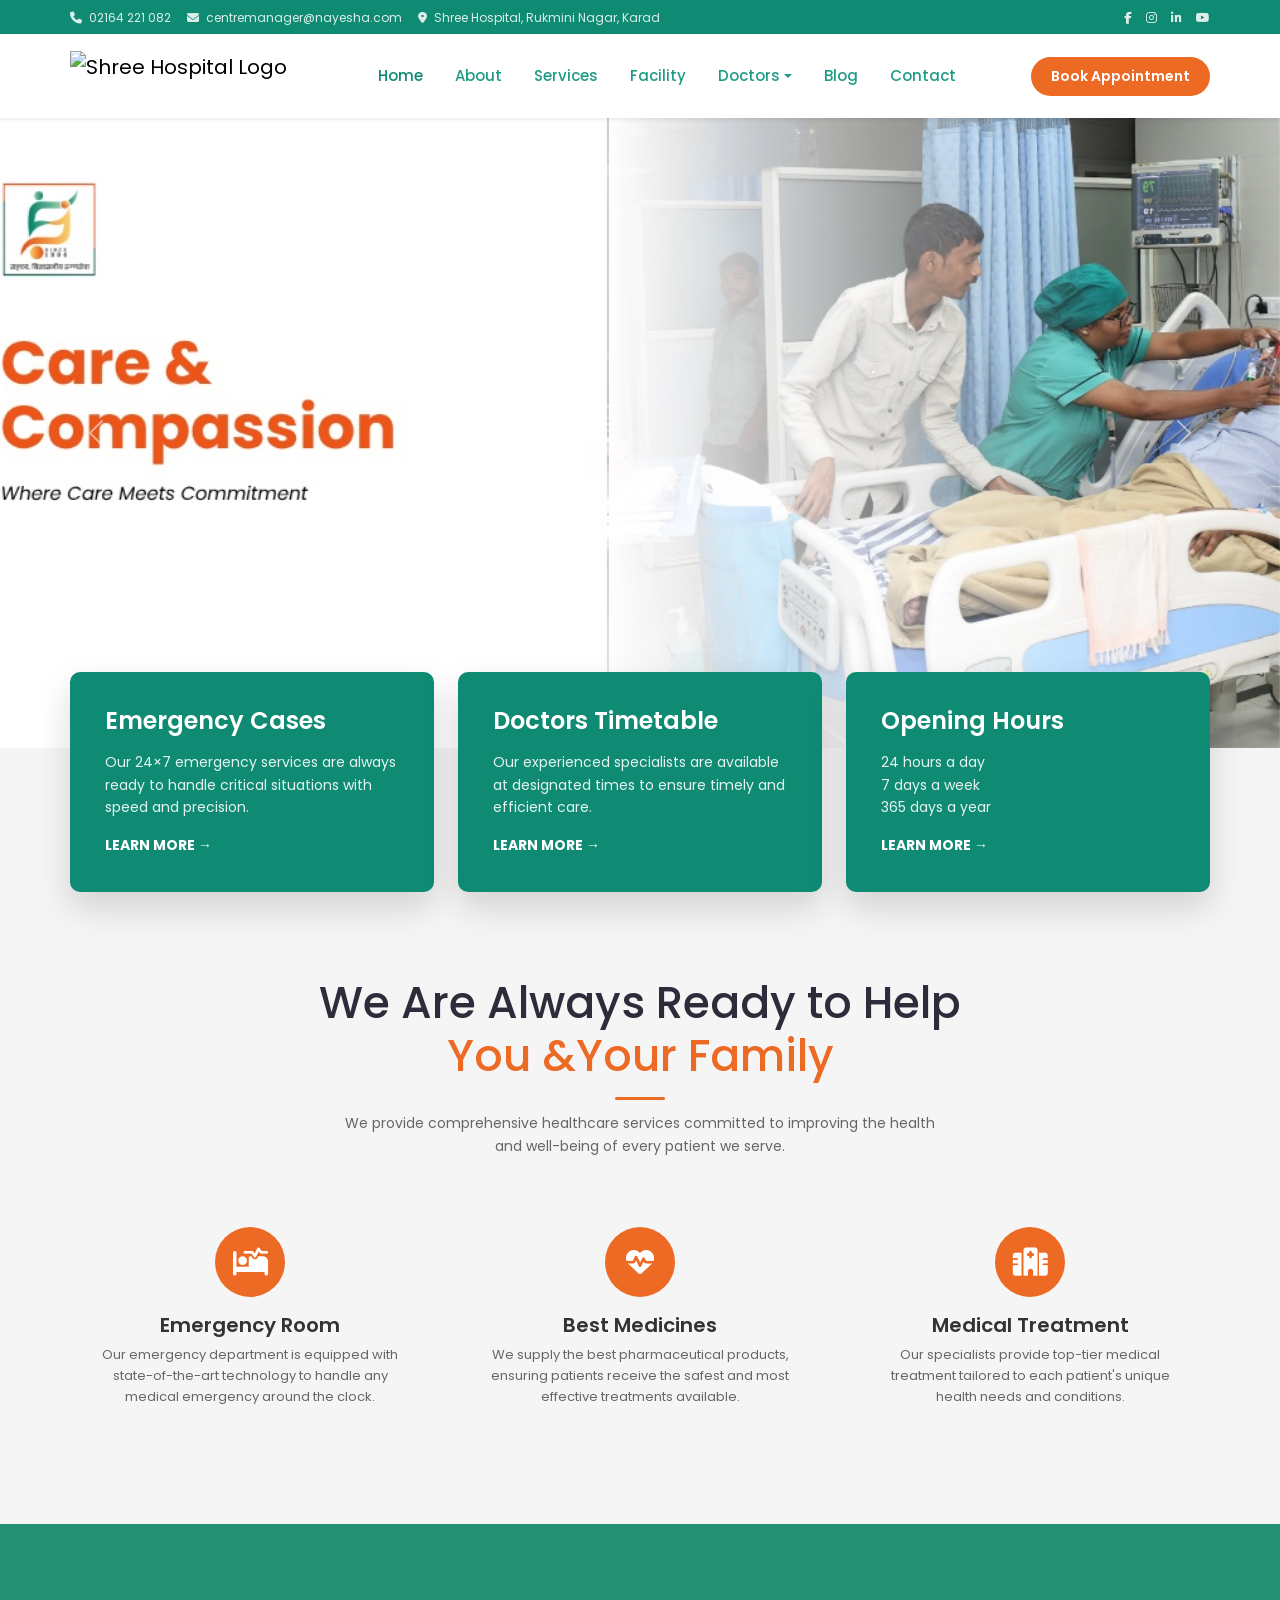
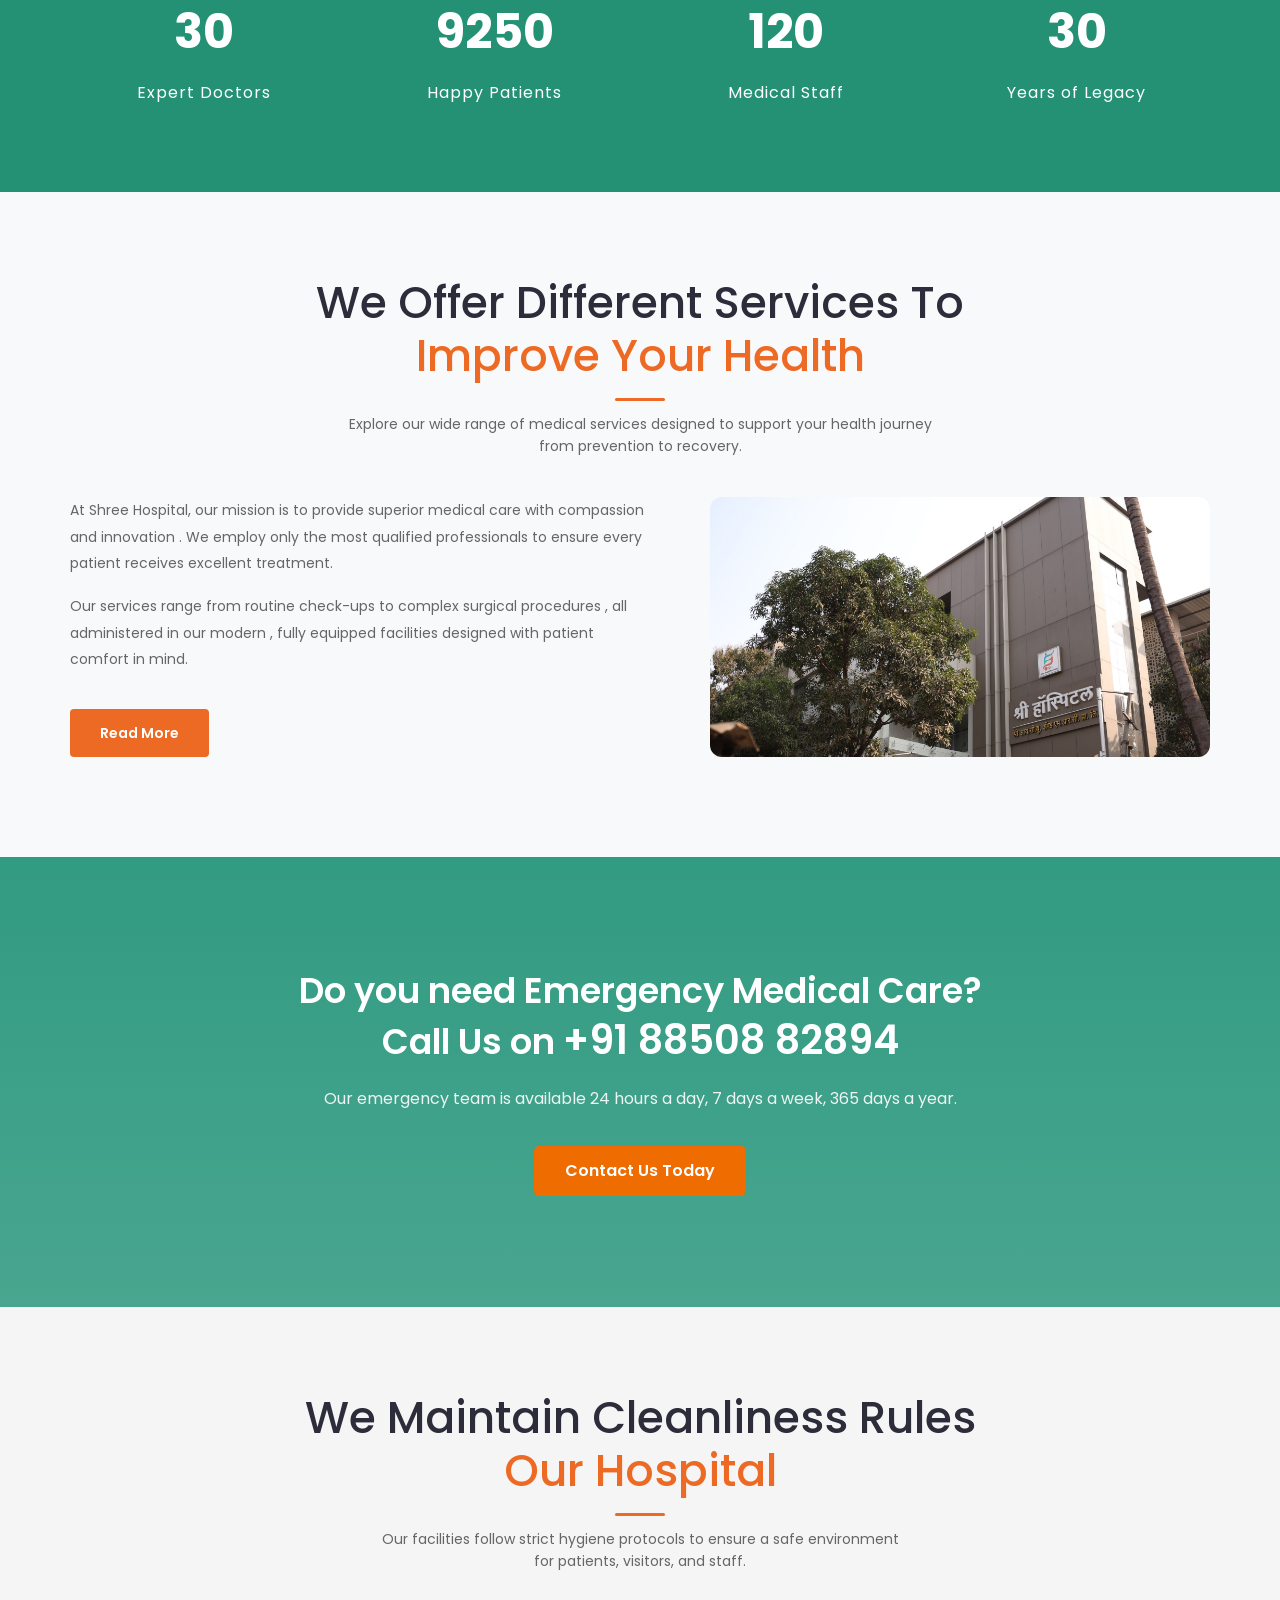
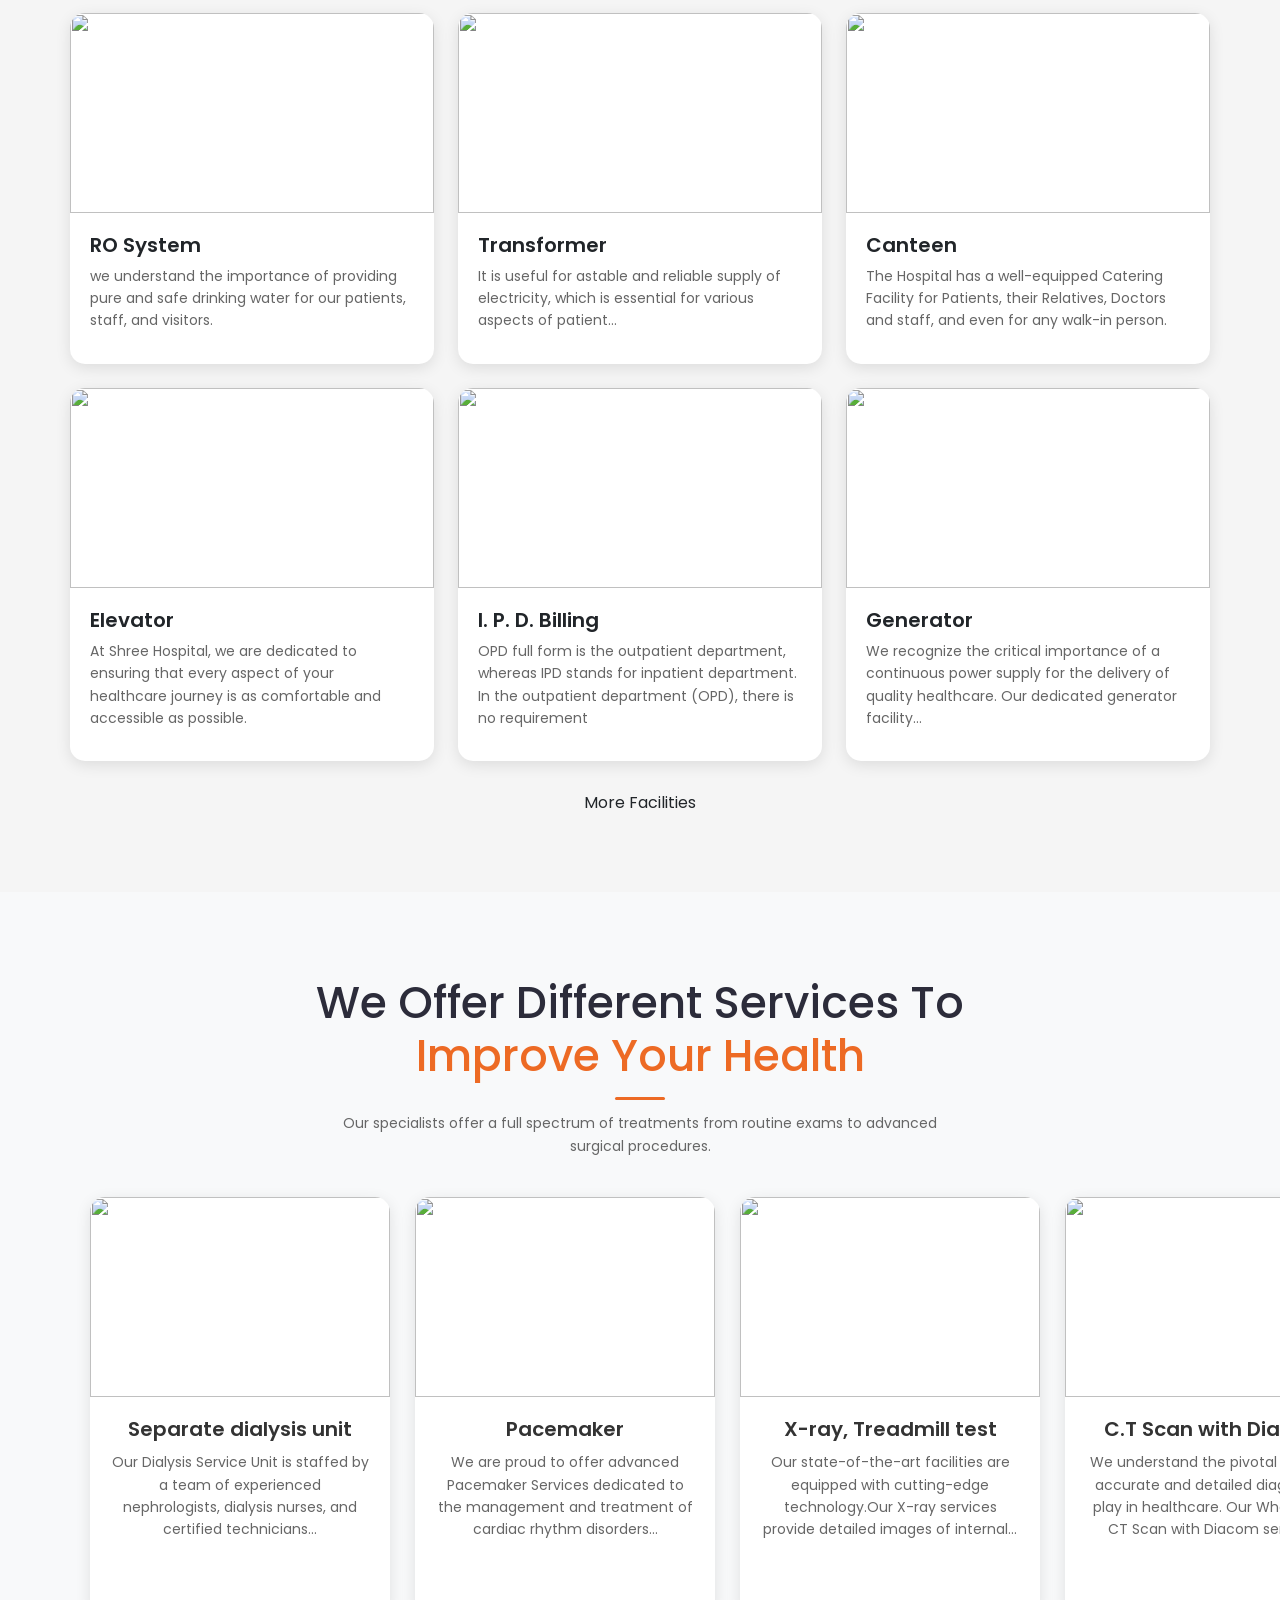
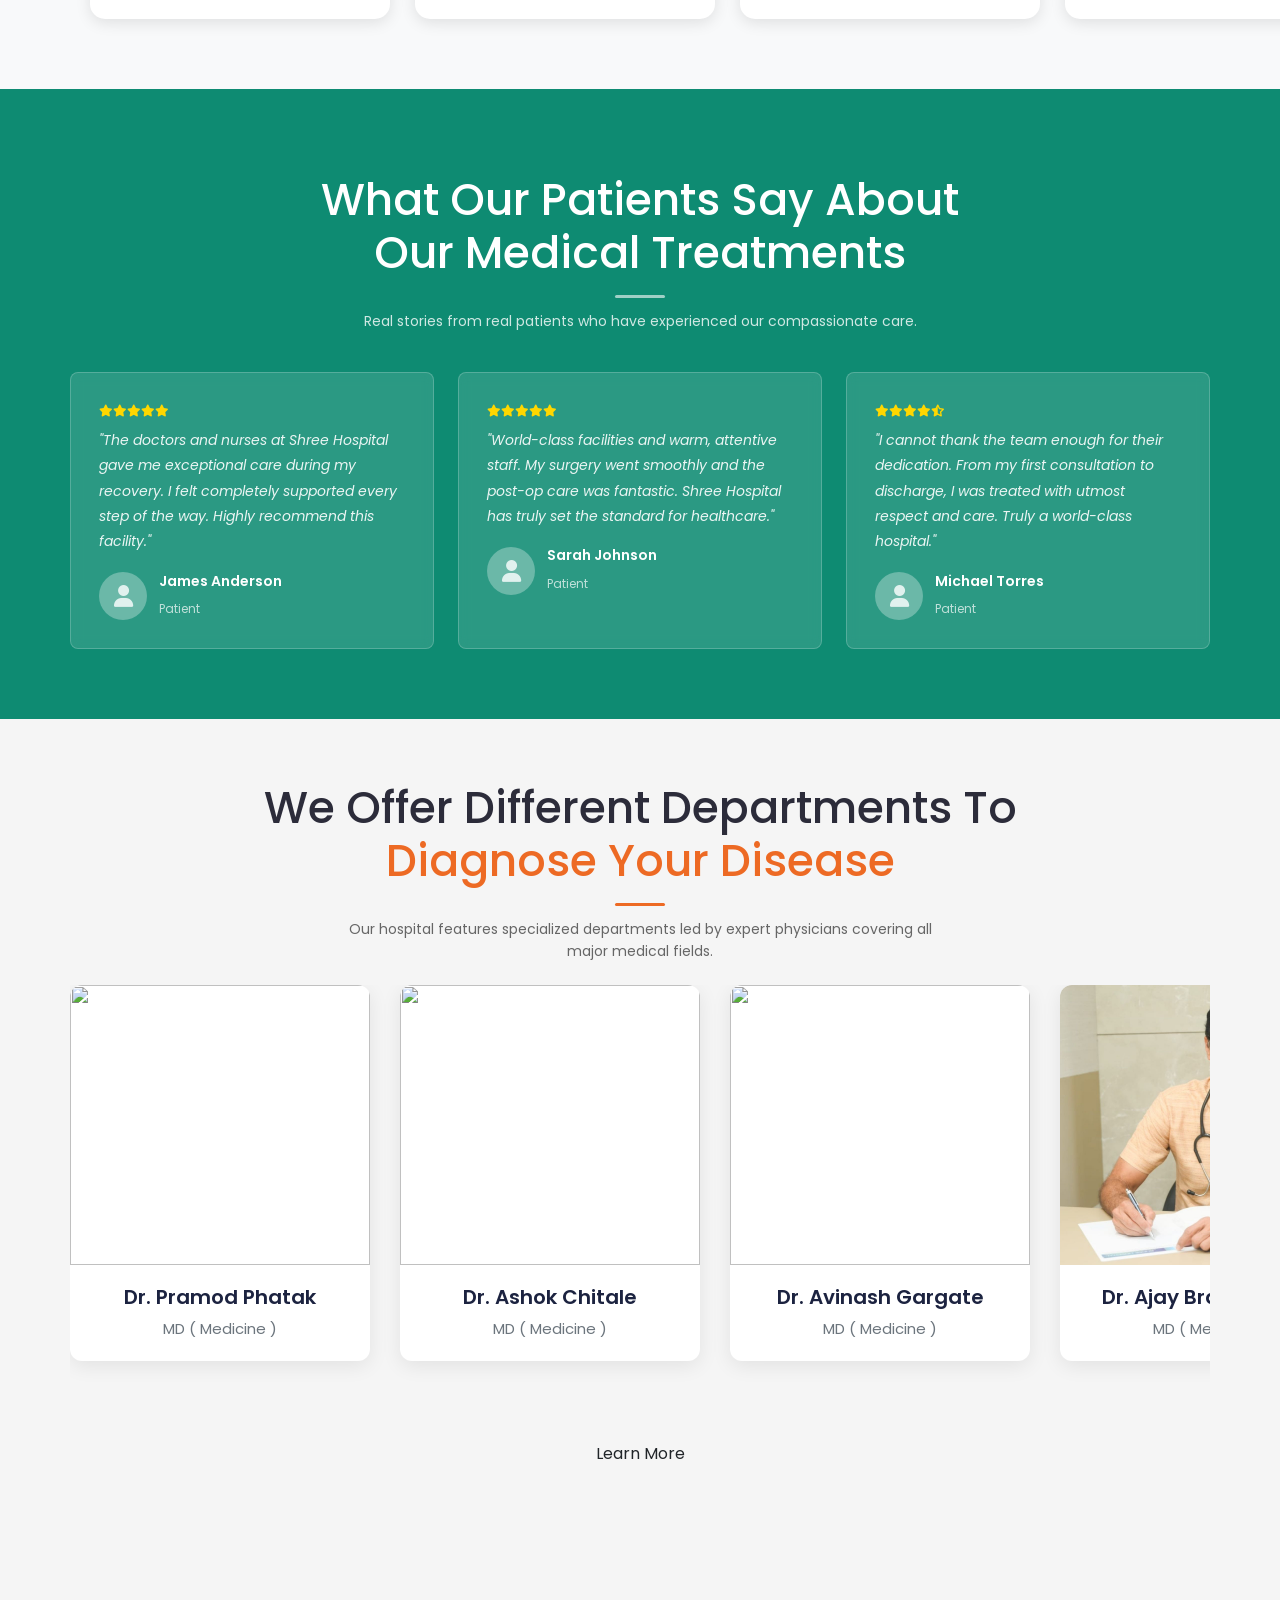
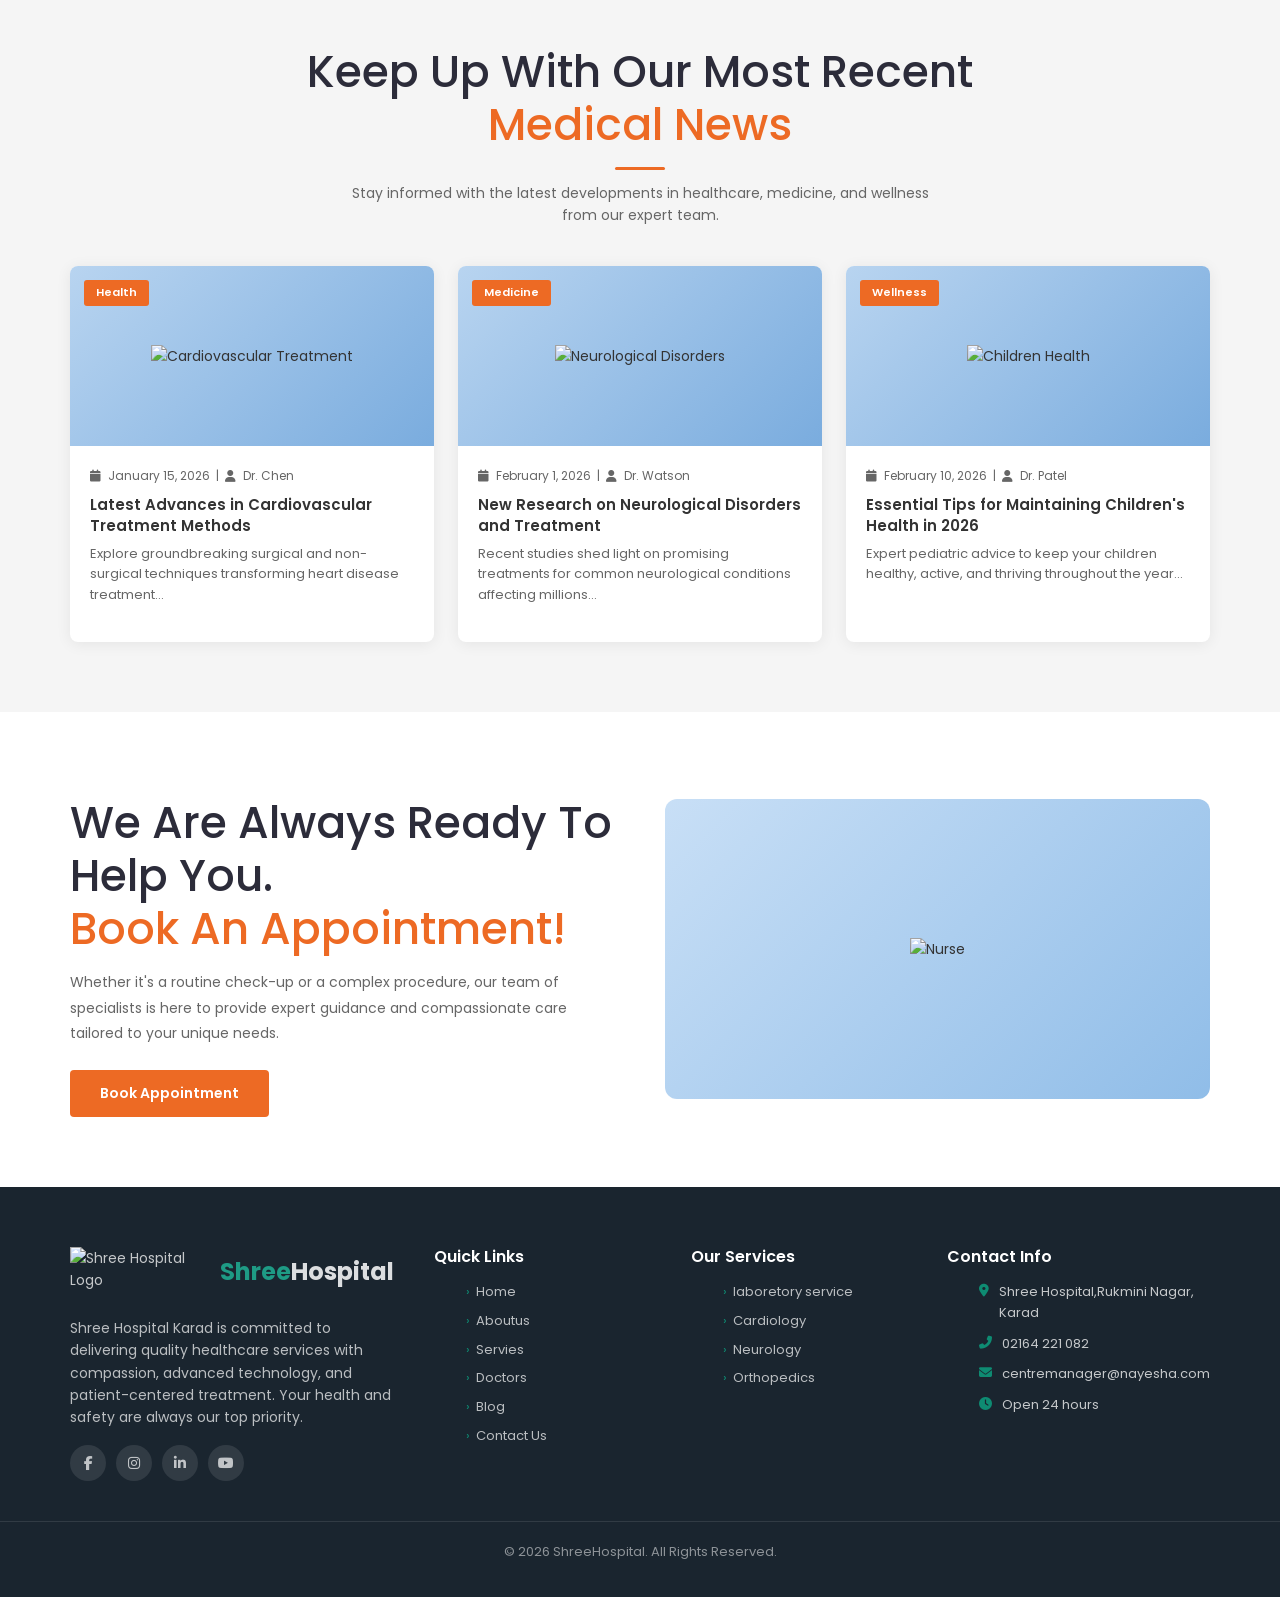
==== commit 9e99d83b: "Update index.html" ====
--- a/index.html
+++ b/index.html
@@ -1,4 +1,4 @@
-﻿
+
 
 <!DOCTYPE html>
 <html lang="en">
@@ -1037,6 +1037,74 @@
 
   /* Section backgrounds */
   .bg-light { background: #f8fbff; }
+
+  /* ============ MOBILE RESPONSIVE ============ */
+  @media (max-width: 767px) {
+    /* Carousel height */
+    #carouselExampleInterval { height: 55vw !important; min-height: 200px; }
+
+    /* Floating cards */
+    .floating-wrapper { margin-top: 20px; }
+
+    /* Section titles */
+    .section-title h2 { font-size: 26px; }
+    .section { padding: 40px 0; }
+
+    /* Help grid */
+    .help-grid { grid-template-columns: 1fr; gap: 16px; }
+
+    /* Stats bar */
+    .stats-grid { grid-template-columns: repeat(2, 1fr); gap: 16px; }
+    .stat-item { border-right: none; border-bottom: 1px solid rgba(255,255,255,0.15); padding-bottom: 16px; }
+    .stat-item:nth-child(even) { border-right: none; }
+    .stat-item:last-child, .stat-item:nth-last-child(2):nth-child(odd) { border-bottom: none; }
+    .stat-item h3 { font-size: 26px; }
+
+    /* Services grid */
+    .services-grid { grid-template-columns: 1fr; }
+
+    /* Gallery grid */
+    .gallery-grid { grid-template-columns: repeat(2, 1fr); }
+
+    /* Treatments grid */
+    .treatments-grid { grid-template-columns: 1fr; }
+
+    /* Testimonials */
+    .testi-grid { grid-template-columns: 1fr; }
+
+    /* Blog grid */
+    .blog-grid { grid-template-columns: 1fr; }
+
+    /* Partners */
+    .partners-grid { grid-template-columns: repeat(2, 1fr); }
+
+    /* CTA flex */
+    .appointment-cta .cta-flex { grid-template-columns: 1fr; gap: 24px; }
+    .cta-left h2 { font-size: 26px; }
+    .cta-img { height: 200px; }
+
+    /* Appointment form */
+    .form-row { grid-template-columns: 1fr; }
+    .appt-form { padding: 24px 16px; }
+
+    /* Medical banner */
+    .main-headline { font-size: 1.3rem; }
+    .phone-number { font-size: 1.5rem; }
+
+    /* Welcome section */
+    .welcome-title { font-size: 24px; }
+
+    /* Hero cards */
+    .hero-cards { grid-template-columns: repeat(2, 1fr); }
+  }
+
+  @media (max-width: 480px) {
+    .stats-grid { grid-template-columns: 1fr; }
+    .hero-cards { grid-template-columns: 1fr; }
+    .gallery-grid { grid-template-columns: 1fr; }
+    .partners-grid { grid-template-columns: repeat(2, 1fr); }
+    .section-title h2 { font-size: 22px; }
+  }
 </style>
 </head>
 <body>
@@ -1044,10 +1112,10 @@
 <!-- TOP BAR -->
 <div class="topbar">
   <div class="container">
-    <div>
+    <div class="top-left">
       <span><i class="fas fa-phone"></i> 02164 221 082</span>
       <span><i class="fas fa-envelope"></i> centremanager@nayesha.com</span>
-      <span><i class="fas fa-map-marker-alt"></i> Shree Hospital, Rukmini Nagar, Karad</span>
+      <span class="address-hide"><i class="fas fa-map-marker-alt"></i> Shree Hospital, Rukmini Nagar, Karad</span>
     </div>
     <div class="top-right">
       <a href="https://www.facebook.com/people/Shree-Hospital-Karad/61587661328336/" aria-label="Facebook"><i class="fab fa-facebook-f"></i></a>
@@ -1092,25 +1160,22 @@
 <section class="hero">
   <div class="container">-->
     <!---silde-->
-<div id="carouselExampleInterval" class="carousel slide" data-ride="carousel" style="height: 70vh;">
+<div id="carouselExampleInterval" class="carousel slide" data-bs-ride="carousel" style="height: 70vh;">
   <div class="carousel-inner" style="height: 100%;">
-    <div class="carousel-item active text-center" data-interval="3000" style="height: 100%;">
-      <img src="WhatsApp Image 2026-03-31 at 1.52.36 PM.jpeg" class="d-block w-100 h-100" alt="...">
-     
-    </div>
-    <div class="carousel-item" data-interval="2000" style="height: 100%;">
-      <img src="WhatsApp Image 2026-03-30 at 3.56.20 PM.jpeg" class="d-block w-100 h-100" alt="...">
-      
-    </div>
-    
+    <div class="carousel-item active" data-bs-interval="3000" style="height: 100%;">
+      <img src="WhatsApp Image 2026-03-31 at 1.52.36 PM.jpeg" class="d-block w-100 h-100" style="object-fit:cover;" alt="Shree Hospital">
+    </div>
+    <div class="carousel-item" data-bs-interval="2000" style="height: 100%;">
+      <img src="WhatsApp Image 2026-03-30 at 3.56.20 PM.jpeg" class="d-block w-100 h-100" style="object-fit:cover;" alt="Shree Hospital">
+    </div>
   </div>
-  <button class="carousel-control-prev" type="button" data-target="#carouselExampleInterval" data-slide="prev">
+  <button class="carousel-control-prev" type="button" data-bs-target="#carouselExampleInterval" data-bs-slide="prev">
     <span class="carousel-control-prev-icon" aria-hidden="true"></span>
-    <span class="sr-only">Previous</span>
+    <span class="visually-hidden">Previous</span>
   </button>
-  <button class="carousel-control-next" type="button" data-target="#carouselExampleInterval" data-slide="next">
+  <button class="carousel-control-next" type="button" data-bs-target="#carouselExampleInterval" data-bs-slide="next">
     <span class="carousel-control-next-icon" aria-hidden="true"></span>
-    <span class="sr-only">Next</span>
+    <span class="visually-hidden">Next</span>
   </button>
 </div>
 
--- a/navbar.css
+++ b/navbar.css
@@ -1,7 +1,6 @@
 /* ===== SHARED NAVBAR STYLES - Shree Hospital ===== */
-/* Font: Poppins (loaded via Google Fonts in each page) */
-
-* , *::before, *::after { box-sizing: border-box; margin: 0; padding: 0; }
+
+*, *::before, *::after { box-sizing: border-box; margin: 0; padding: 0; }
 
 :root {
   --green: #0e8b72;
@@ -31,36 +30,39 @@
   display: flex;
   justify-content: space-between;
   align-items: center;
+  flex-wrap: wrap;
+  gap: 6px;
 }
 .topbar span {
   color: rgba(255,255,255,0.85);
   font-size: 12px;
-  margin-right: 15px;
-  font-family: 'Poppins', sans-serif;
-}
-.topbar span i { margin-right: 5px; }
+  margin-right: 12px;
+  font-family: 'Poppins', sans-serif;
+  white-space: nowrap;
+}
+.topbar span i { margin-right: 4px; }
 .topbar .top-right a {
   color: rgba(255,255,255,0.85);
   font-size: 12px;
-  margin-left: 12px;
+  margin-left: 10px;
   transition: color 0.2s;
 }
 .topbar .top-right a:hover { color: #fff; }
 
 /* ---- NAVBAR ---- */
 .navbar {
-  padding: 15px 0;
+  padding: 12px 0;
   background-color: #fff !important;
   font-family: 'Poppins', sans-serif;
 }
 
-.logo { height: 55px; }
+.logo { height: 50px; }
 
 .navbar-nav .nav-link {
   font-size: 15px;
   font-weight: 500;
   color: var(--green-mid) !important;
-  margin: 0 10px;
+  margin: 0 8px;
   transition: color 0.3s;
   font-family: 'Poppins', sans-serif;
 }
@@ -87,7 +89,7 @@
 .appointment-btn {
   background: var(--orange);
   color: #fff !important;
-  padding: 10px 22px;
+  padding: 9px 20px;
   border-radius: 30px;
   font-weight: 600;
   font-size: 14px;
@@ -101,37 +103,106 @@
   color: #fff !important;
 }
 
-/* ---- RESPONSIVE ---- */
-@media (max-width: 991px) {
-  .navbar-nav { text-align: center; margin-top: 15px; }
-  .appointment-btn { display: block; margin: 15px auto; }
-}
-
-/* ---- PAGE BANNER (used on inner pages) ---- */
-.page-banner {
+/* ---- PAGE BANNER ---- */
+.about-shree {
   position: relative;
   width: 100%;
   height: 260px;
-  background: linear-gradient(rgba(14,139,114,0.88), rgba(14,139,114,0.78)),
-              url('https://images.unsplash.com/photo-1551076805-e1869033e561?auto=format&fit=crop&w=1920&q=80') center/cover no-repeat;
+  min-height: 200px;
+  background-size: cover;
+  background-position: center;
+  background-repeat: no-repeat;
   display: flex;
   align-items: center;
   justify-content: center;
   text-align: center;
+  overflow: hidden;
+}
+.about-shree::before {
+  content: '';
+  position: absolute;
+  inset: 0;
+  background-color: rgba(14, 139, 114, 0.85);
+  z-index: 1;
+}
+.content-container {
+  position: relative;
+  z-index: 2;
+  max-width: 900px;
+  padding: 2rem 1.5rem;
   color: #fff;
 }
-.page-banner h1 {
+.about-shree h1 {
   font-size: 2.8rem;
   font-weight: 700;
   font-family: 'Poppins', sans-serif;
   margin-bottom: 10px;
 }
-.page-banner p {
+.about-shree p {
   font-size: 1rem;
   opacity: 0.9;
   font-family: 'Poppins', sans-serif;
 }
-@media (max-width: 768px) {
-  .page-banner { height: auto; padding: 50px 20px; }
-  .page-banner h1 { font-size: 2rem; }
-}
+
+/* ---- FOOTER MOBILE ---- */
+.footer { background: #1a252f; color: rgba(255,255,255,0.75); padding: 60px 0 0; }
+.footer-grid {
+  display: grid;
+  grid-template-columns: 1.5fr 1fr 1fr 1.2fr;
+  gap: 40px;
+  margin-bottom: 40px;
+}
+.footer h4 { font-family: 'Poppins', sans-serif; font-size: 16px; font-weight: 600; color: #fff; margin-bottom: 16px; }
+.footer p { font-size: 13px; line-height: 1.8; }
+.footer-links { list-style: none; }
+.footer-links li { margin-bottom: 8px; }
+.footer-links a { font-size: 13px; color: rgba(255,255,255,0.7); transition: color 0.2s; display: flex; align-items: center; gap: 6px; }
+.footer-links a::before { content: '›'; color: #0e8b72; }
+.footer-links a:hover { color: #0e8b72; }
+.footer-contact { list-style: none; }
+.footer-contact li { display: flex; gap: 10px; margin-bottom: 10px; font-size: 13px; align-items: flex-start; }
+.footer-contact li i { color: #0e8b72; margin-top: 2px; }
+.footer .social-links { display: flex; gap: 10px; margin-top: 16px; flex-wrap: wrap; }
+.footer .social-links a { width: 36px; height: 36px; border-radius: 50%; background: rgba(255,255,255,0.1); display: flex; align-items: center; justify-content: center; color: rgba(255,255,255,0.7); transition: all 0.2s; }
+.footer .social-links a:hover { background: #0e8b72; color: #fff; }
+.footer-bottom { border-top: 1px solid rgba(255,255,255,0.1); padding: 18px 0; text-align: center; font-size: 13px; color: rgba(255,255,255,0.5); }
+
+/* ============================================
+   MOBILE RESPONSIVE - ALL PAGES
+   ============================================ */
+
+/* Tablet */
+@media (max-width: 991px) {
+  .navbar-nav { text-align: center; margin-top: 10px; }
+  .navbar-nav .nav-link { margin: 4px 0; padding: 8px 16px; border-radius: 6px; }
+  .navbar-nav .nav-link:hover { background: #f0faf7; }
+  .appointment-btn { display: block; margin: 12px auto; width: fit-content; }
+  .footer-grid { grid-template-columns: 1fr 1fr; gap: 30px; }
+}
+
+/* Mobile */
+@media (max-width: 767px) {
+  /* Topbar - hide address on small screens, keep phone + social */
+  .topbar .container { justify-content: center; }
+  .topbar .top-left { display: flex; flex-wrap: wrap; justify-content: center; gap: 4px; }
+  .topbar span.address-hide { display: none; }
+  .topbar .top-right { margin-top: 2px; }
+
+  /* Logo smaller */
+  .logo { height: 42px; }
+
+  /* Page banner */
+  .about-shree { height: auto; padding: 50px 16px; min-height: 160px; }
+  .about-shree h1 { font-size: 1.8rem; }
+  .about-shree p { font-size: 0.9rem; }
+
+  /* Footer stacks to 1 column */
+  .footer-grid { grid-template-columns: 1fr; gap: 24px; }
+  .footer { padding: 40px 0 0; }
+}
+
+/* Small mobile */
+@media (max-width: 480px) {
+  .about-shree h1 { font-size: 1.5rem; }
+  .topbar span { font-size: 11px; margin-right: 6px; }
+}
